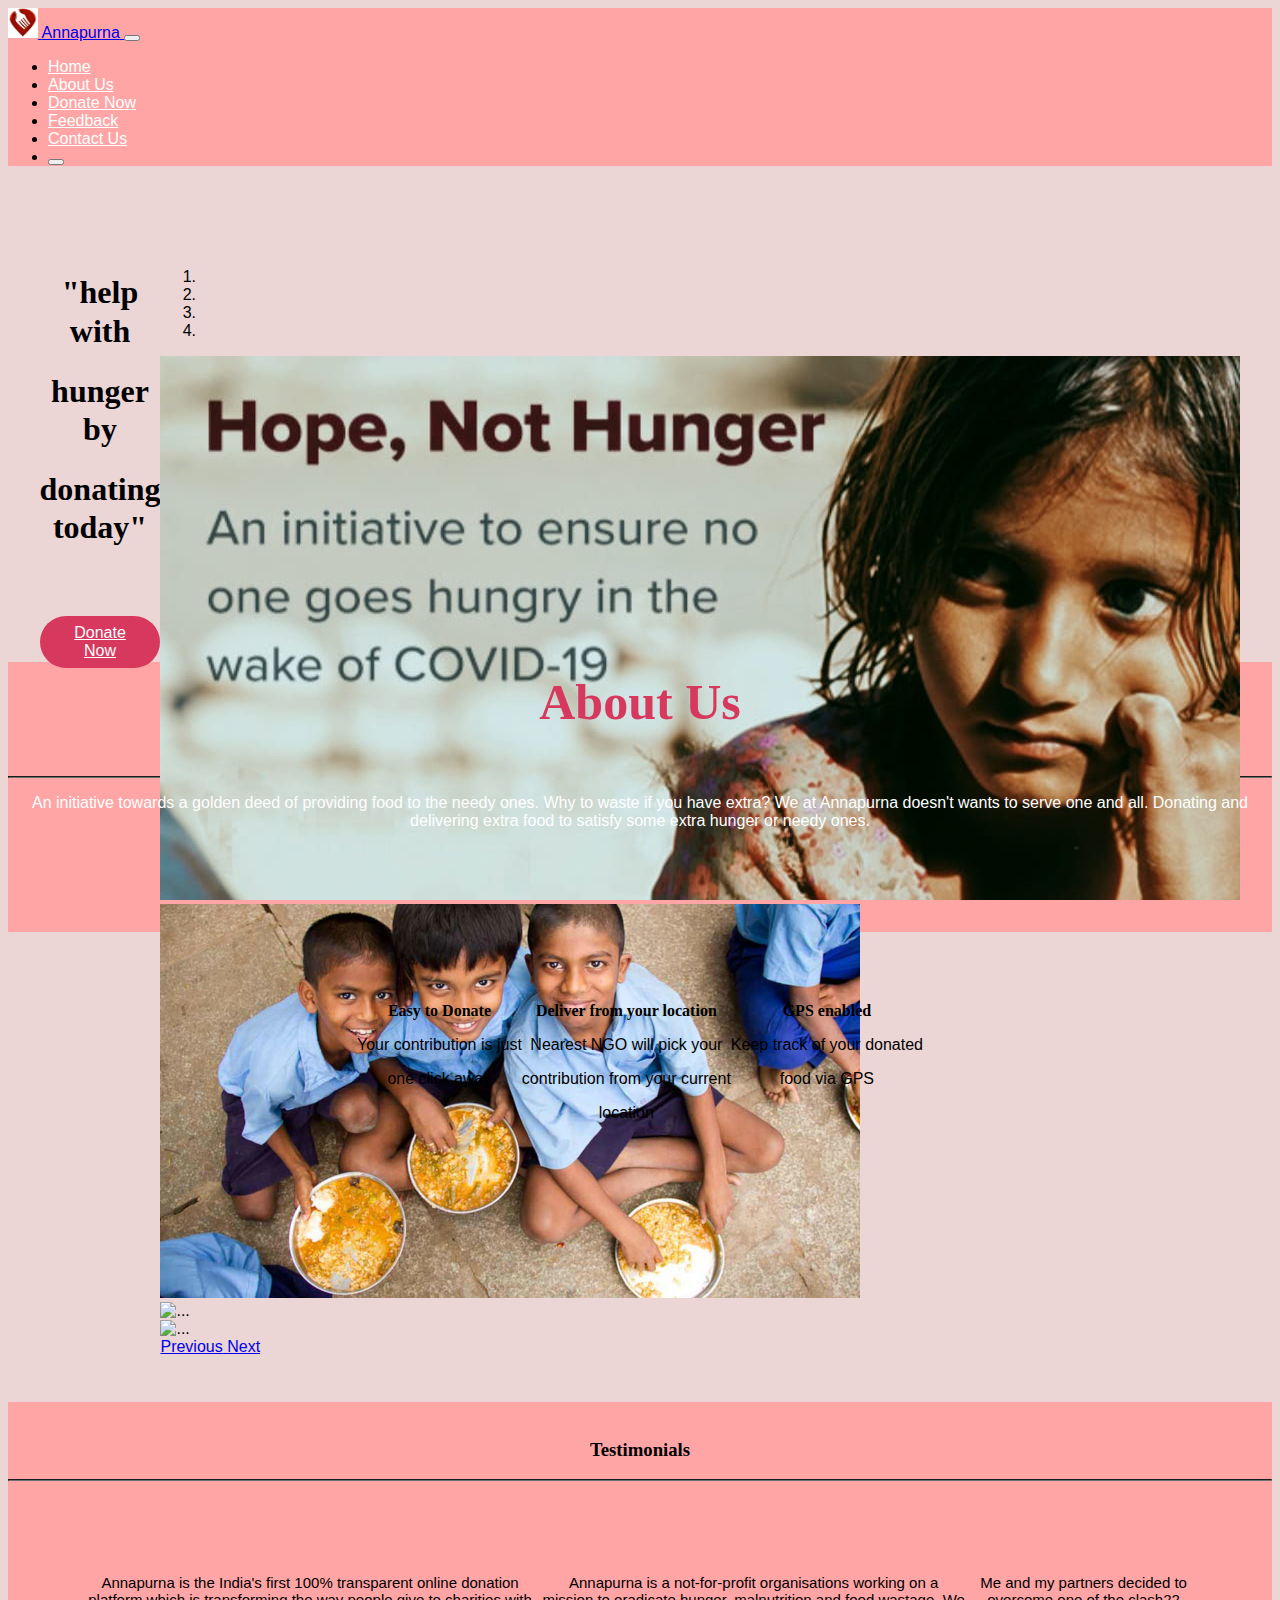
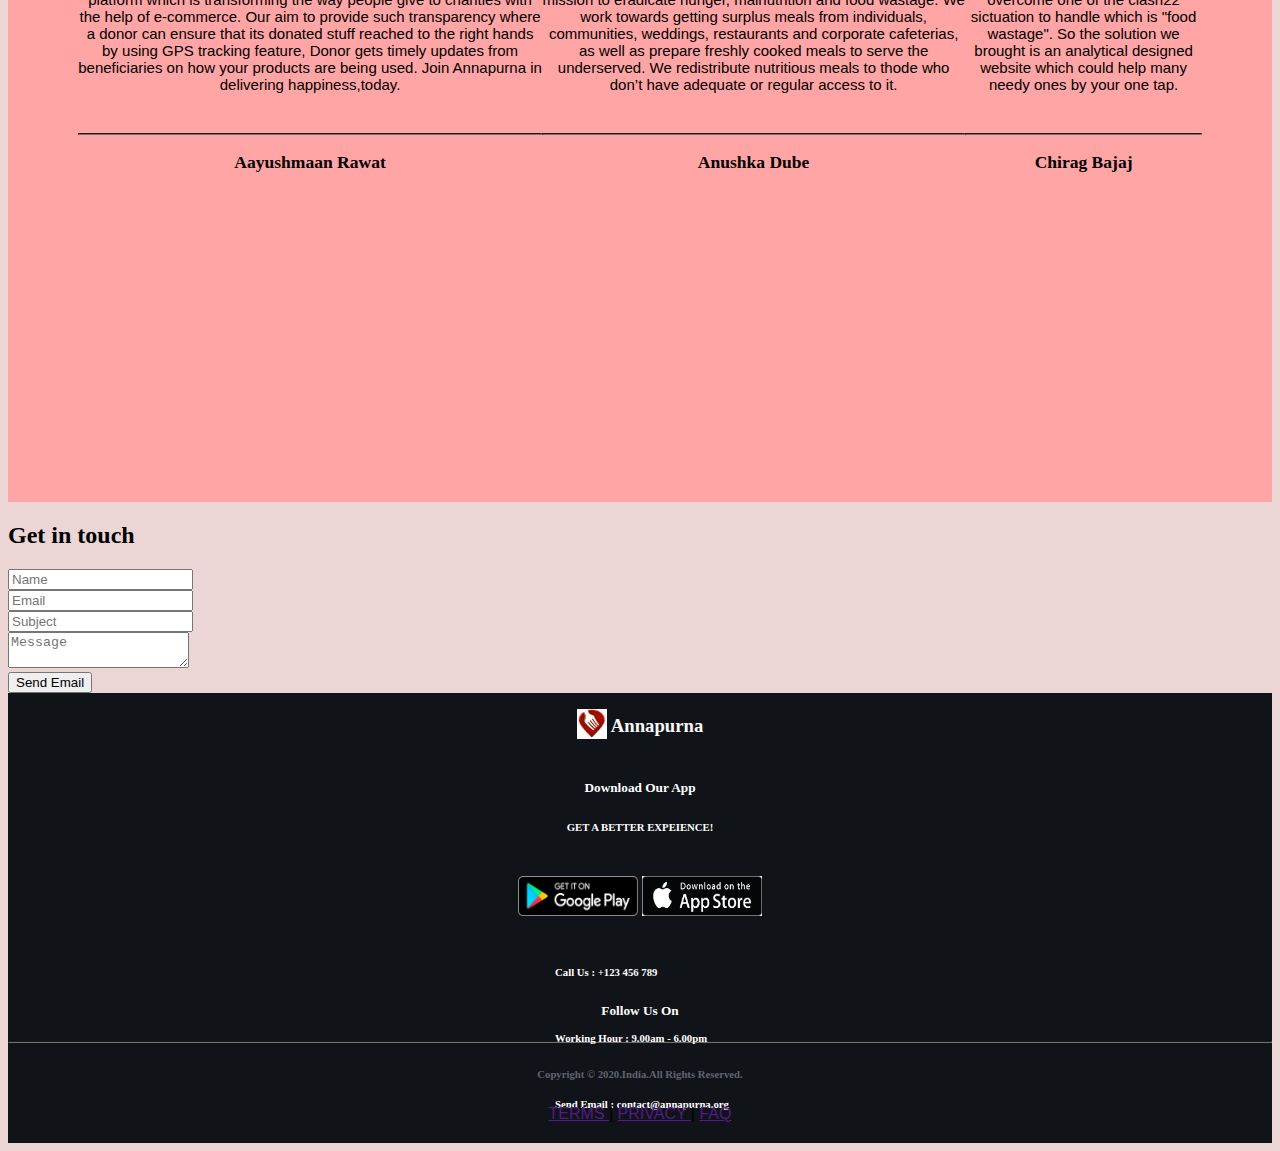
==== index.html @ b8aa9323 "Update index.html" ====
<!DOCTYPE html>
<html>
<head>
    <meta charset="utf-8">
    <title>Annapurna</title>


<link rel="stylesheet" href="https://cdn.jsdelivr.net/npm/bootstrap@4.5.3/dist/css/bootstrap.min.css" integrity="sha384-TX8t27EcRE3e/ihU7zmQxVncDAy5uIKz4rEkgIXeMed4M0jlfIDPvg6uqKI2xXr2" crossorigin="anonymous">
<link rel="stylesheet" href="styles.css" href="https://fonts.googleapis.com/css?family=Sofia&effect=fire">
<script src="https://kit.fontawesome.com/e1307fa241.js" crossorigin="anonymous"></script>
<script src="https://code.jquery.com/jquery-3.5.1.slim.min.js" integrity="sha384-DfXdz2htPH0lsSSs5nCTpuj/zy4C+OGpamoFVy38MVBnE+IbbVYUew+OrCXaRkfj" crossorigin="anonymous"></script>
<script src="https://cdn.jsdelivr.net/npm/bootstrap@4.5.3/dist/js/bootstrap.bundle.min.js" integrity="sha384-ho+j7jyWK8fNQe+A12Hb8AhRq26LrZ/JpcUGGOn+Y7RsweNrtN/tE3MoK7ZeZDyx" crossorigin="anonymous"></script>
<link rel="icon" href="E:\web development\favicon.ico">
<link rel="apple-touch-icon" sizes="180x180" href="/apple-touch-icon.png">
<link rel="icon" type="image/png" sizes="32x32" href="/favicon-32x32.png">
<link rel="icon" type="image/png" sizes="16x16" href="/favicon-16x16.png">
<link rel="manifest" href="/site.webmanifest">
<link rel="mask-icon" href="/safari-pinned-tab.svg" color="#5bbad5">
<meta name="msapplication-TileColor" content="#da532c">
<meta name="theme-color" content="#ffffff">

</head>
<body>
    <!---------------NAVIGATION BAR------------------>

<nav class="navbar navbar-expand-lg navbar-dark " style="background-color: #ffa5a5;">
  <a class="navbar-brand" href="#">
         <img src="logo.png" width="30" height="30" class="d-inline-block align-top" alt="" loading="lazy">
         <span  class="logoname" > Annapurna</span>
    </a>     
    
     <button class="navbar-toggler" type="button" data-toggle="collapse" data-target="#navbarSupportedContent" aria-controls="navbarSupportedContent" aria-expanded="false" aria-label="Toggle navigation">
    <span class="navbar-toggler-icon"></span>
  </button>
  
  <div class="collapse navbar-collapse" id="navbarSupportedContent">
    <ul class="navbar-nav ml-auto">
        <li class="nav-item">
            <a class="nav-link" id="a" href="#">Home</a>
        </li>
         <li class="nav-item">
            <a class="nav-link" id="b" href="#abtus">About Us</a>
        </li>
         <li class="nav-item">
            <a class="nav-link" id="c" href="#first">Donate Now</a>
        </li>
       
        <li class="nav-item">
            <a class="nav-link" id="e" href="#fb">Feedback</a>
        </li>
        
        <li class="nav-item">
			<a class="nav-link" id="f" href="#logotable">Contact Us</a>
        </li>
        
		
		<li class="nav-item">
			<button type="button" id="login" href=""><i class="fas fa-user-circle fa-2x" id="xyz"></i></button>
			
		</li>
    </ul>
 </div>
</nav>
<!-----------------------INTODUCTION SECTION-------------------------->
<div class="fake">
    

</div>
    <div class="row" id="first">
        <div class="col-lg-6 col-md-6 col-sm-12">
            <center>
              <h1>"help with</h1>
              <h1>hunger by</h1>
              <h1><span class="donating">donating</span> today"</h1>
              <br>
              <a href="donate.html" class="btn">Donate Now </a>
            </center>
        </div> 
								

        <div class="col-lg-6 col-md-6 col-sm-12">
            <div id="carouselExampleIndicators" class="carousel slide" data-ride="carousel">
                <ol class="carousel-indicators">
                  <li data-target="#carouselExampleIndicators" data-slide-to="0" class="active"></li>
                  <li data-target="#carouselExampleIndicators" data-slide-to="1"></li>
                  <li data-target="#carouselExampleIndicators" data-slide-to="2"></li>
                  <li data-target="#carouselExampleIndicators" data-slide-to="3"></li>
          
                </ol>
                <div class="carousel-inner">
									  
										
                    <div class="carousel-item active">
                         <img src="donatefood4.jpg" class="d-block w-100" alt="...">
                    </div>
                    <div class="carousel-item">
                         <img src="donatefood1.jpg" class="d-block w-100" alt="...">
                    </div>
                    <div class="carousel-item">
                         <img src="https://qph.fs.quoracdn.net/main-qimg-afe004b87ca588f8178e918b7d6f5684" class="d-block w-100" alt="...">
                    </div>
                    <div class="carousel-item">
                       <img src= "https://www.commsatwork.org/wp-content/uploads/2020/03/Communities@Work_FB_SupermarketPantry2.png"  class="d-block w-100" alt="...">
                    </div>
                  
                </div>
                <a class="carousel-control-prev" href="#carouselExampleIndicators" role="button" data-slide="prev">
                    <span class="carousel-control-prev-icon" aria-hidden="true"></span>
                    <span class="sr-only">Previous</span>
                  </a>
                  <a class="carousel-control-next" href="#carouselExampleIndicators" role="button" data-slide="next">
                    <span class="carousel-control-next-icon" aria-hidden="true"></span>
                    <span class="sr-only">Next</span>
                  </a>
            </div>
        </div>  
    </div>
   

 <!------------------------ABOUT US----------------------------->
 <section class="colored-section" id="abtus">
    <div class="third">
        <center>
           <h1 id="aboutus"><strong>About Us</strong></h1>
           <hr class="hrd"> 
           <p class="cont">An initiative towards a golden deed of providing food to the needy ones. Why to
            waste if you have extra? We at <span class="name">Annapurna</span> doesn't wants to serve one and all.
            Donating and delivering extra food to satisfy some extra hunger or needy ones.</p>
        </center>
    </div>
    </section>
    

<!---------FEATURE SETION--------->

    <div class="row">
 
         <section class="col-lg-4 col-md-12 col-sm-12" id="t1">
           <center>
             <i class="fas fa-hand-holding-heart fa-4x" ></i>
             <h4>Easy to Donate</h4>
              <p class="low"> Your contribution is just</p>
                  <p class="low">one click away</p>
         </center>
        </section>
    
         
        <section class="col-lg-4 col-md-12 col-sm-12" id="t2">
            <center>
             <i class="fas fa-truck fa-4x"></i>
              <h4>Deliver from your location</h4>
                <p class="low">Nearest NGO will pick your</p>
                <p class="low">contribution from your current</p>
                <p class="low">location</p>
         </center>
        </section>
         
         <section class="col-lg-4 col-md-12 col-sm-12" id="t2">
             <center>
             <i class="fas fa-map-marked-alt fa-4x"></i>
             <h4>GPS enabled</h4></p>
             <p class="low">Keep track of your donated</p>
              <p class="low"> food via GPS</p>
             </center>
            </section>
     </div>

<!-------TESTIMONIALS------->
<div class="testimonial">
	<br>
	<center>
    <h3 class="tm">Testimonials</h3>
  <hr class="hrd">
    </center>
	<div class="row">
		<div class="quote1 col-lg-6 col-md-6 col-sm-12">
			<center>
				<i class="quote fas fa-quote-left fa-2x"></i>
				
			<p>Annapurna is the India's first 100% transparent online donation platform
			which is transforming the way people give to charities with
			the help of e-commerce. Our aim to provide such transparency where a
			donor can ensure that its donated stuff reached to the right hands
			by using GPS tracking feature, Donor gets timely updates from 
			beneficiaries on how your products are being used.
			Join Annapurna in delivering happiness,today.</p>
			<br>
			<i class="fas fa-star"></i>
			<i class="fas fa-star"></i>
			<i class="fas fa-star"></i>
			<i class="fas fa-star"></i>
			<i class="far fa-star"></i>
        
            
            <hr class="hrd">
            
			
			<h3>Aayushmaan Rawat</h3>
		    </center>
		</div>

		<div class="quote2 col-lg-6 col-md-6 col-sm-12">
			<center>
				<i class="quote fas fa-quote-left fa-2x"></i>
			<p>Annapurna is a not-for-profit organisations working on a mission
			to eradicate hunger, malnutrition and food wastage. We work towards
			getting surplus meals from individuals, communities, weddings,
			restaurants and corporate cafeterias, as well as prepare freshly 
			cooked meals to serve the underserved. We redistribute nutritious meals
			to thode who don’t have adequate or regular access to it. </p>
			<br>
			<i class="fas fa-star"></i>
			<i class="fas fa-star"></i>
			<i class="fas fa-star"></i>
			<i class="fas fa-star"></i>
			<i class="far fa-star"></i>
			
			<hr class="hrd">
			
			<h3>Anushka Dube</h3>
		</center>
		</div>

	<center>
	<div class="quote3 col-lg-6 col-md-6 col-sm-12">
		<center>
			<i class="quote fas fa-quote-left fa-2x"></i>
			<p>Me and my partners decided to overcome one of the
			clash22 sictuation to handle which is "food wastage".
			So the solution we brought is an analytical designed
			website which could help many needy ones by your one tap.</p>
			<br>
			<i class="fas fa-star"></i>
			<i class="fas fa-star"></i>
			<i class="fas fa-star"></i>
			<i class="fas fa-star"></i>
			<i class="far fa-star"></i>
		</center>
		<hr class="hrd" >
		<center>
		<h3>Chirag Bajaj</h3>
		</center>
	</div>
	</center>
</div>
    </div>
    
<!---------------------------------------------------FEEDBACK SECTION---------------------------------------------------------------->

    <div class="contact1" id="fb">
      
      
            		<div class="container-contact1">
		

    			<form class="contact1-form validate-form" action="mailto:aayushmaanrawat540@gmail.com" method="POST">
                 
                    <span class="contact1-form-title">
                    <h2 id="tm">Get in touch</h2>
                 
                </span>
            

				<div class="wrap-input1 validate-input" data-validate = "Name is required">
					<input class="input1" type="text" name="name" placeholder="Name">
					<span class="shadow-input1"></span>
				</div>

				<div class="wrap-input1 validate-input" data-validate = "Valid email is required: ex@abc.xyz">
					<input class="input1" type="text" name="email" placeholder="Email">
					<span class="shadow-input1"></span>
				</div>

				<div class="wrap-input1 validate-input" data-validate = "Subject is required">
					<input class="input1" type="text" name="subject" placeholder="Subject">
					<span class="shadow-input1"></span>
				</div>

				<div class="wrap-input1 validate-input" data-validate = "Message is required">
					<textarea class="input1" name="message" placeholder="Message"></textarea>
					<span class="shadow-input1"></span>
				</div>

				<div class="container-contact1-form-btn">
					<button class="contact1-form-btn">
						<span>
							Send Email
							
						</span>
					</button>
				</div>
            </form>
            
        
        </div>
   
	</div>
    




<!--===============================================================================================-->
	<script src="vendor/jquery/jquery-3.2.1.min.js"></script>
<!--===============================================================================================-->
	<script src="vendor/bootstrap/js/popper.js"></script>
	<script src="vendor/bootstrap/js/bootstrap.min.js"></script>
<!--===============================================================================================-->
	<script src="vendor/select2/select2.min.js"></script>
<!--===============================================================================================-->
	<script src="vendor/tilt/tilt.jquery.min.js"></script>
	<script >
		$('.js-tilt').tilt({
			scale: 1.1
		})
	</script>

<!-- Global site tag (gtag.js) - Google Analytics -->
<script async src="https://www.googletagmanager.com/gtag/js?id=UA-23581568-13"></script>
<script>
  window.dataLayer = window.dataLayer || [];
  function gtag(){dataLayer.push(arguments);}
  gtag('js', new Date());

  gtag('config', 'UA-23581568-13');
</script>

<!--===============================================================================================-->
	<script src="js/main.js"></script>
    
<!-------------------------------------------------CONTACT SECTION----------------------------------------------------------------->
<div class="contact">
    <center>
	
	<table id="logotable">
		<tr>
			<td class="td">
				<img src="logo.png"height="30px" width="30px">
			</td>
			<td class="td">
				<h3 id="lastname">Annapurna </h3>
			</td>
		</tr>
	</table>
    </center>
<center>
	<div class="lasttopic">
		<div class="space" id="cont">
            <div class="tab1 col-lg-6 col-md-6 col-sm-12">

   <h5 id="a">	Download Our App</h5>
   <h6 id="b">GET A BETTER EXPEIENCE!</h6>
   <br>
   <img id="googleplay" src="googleplay.png" height="40px" width=120px;>
   <img id="applestore" src="applestore.png" height="40px" width=120px;>
   <br>
   <br>
   </div>

   <div class="tab2 col-lg-6 col-md-6 col-sm-12">
   <table>
	
	<tr>
		<td>
			<i class="fas fa-phone-volume fa-2x" id="i1"></i>
		</td>
		<td>
			<h6 id="e">Call Us    :   <span class="lighttext">+123 456 789</span></h6>
		</td>
	</tr>	

	<tr>
			<td>
				<i class="fas fa-clock fa-2x" id="i2"></i>
			</td>
			<td>
				<h6 id="f">Working Hour    :      <span class="lighttext">9.00am - 6.00pm</span></h6>
			</td>
	</tr>
	
	<tr>
		<td>
			<i class="fas fa-envelope fa-2x" id="i3"></i>
		</td>
		<td>
			<h6 id="g">Send Email :  <span class="lighttext">contact@annapurna.org</span></h6>
		</td>
	</tr>
</table>
</div> 
</div>
<h5 id="c">Follow Us On</h5>
<a href="https://www.linkedin.com/in/aayushmaan-rawat-a199621b1/" class="buttn buttn-sm" ><i class="fab fa-linkedin-in"></i></a>
         <a href="https://twitter.com/Ayushmaan_Rawat" class="buttn buttn-sm"><i class="fab fa-twitter"></i></a>
<a href="https://www.instagram.com/aayushmaan_rawat/" class="buttn buttn-sm"><i class="fab fa-instagram"></i></a>
     <a href="https://www.facebook.com/aayushmaan.rawat.14" class="buttn  buttn-sm"><i class="fab fa-facebook-f"></i></a>
<!-----------------FOOTER SECTION-------------------------->
<hr id ="lastline">
<h6 class="copyright">Copyright © 2020.India.All Rights Reserved.</h6>
<div class="end">
<span><a href=""> TERMS </a>|</span>
<span><a href=""> PRIVACY </a>|</span>
<span><a href=""> FAQ</a></span>
</div>



</center>


</body>
</html>
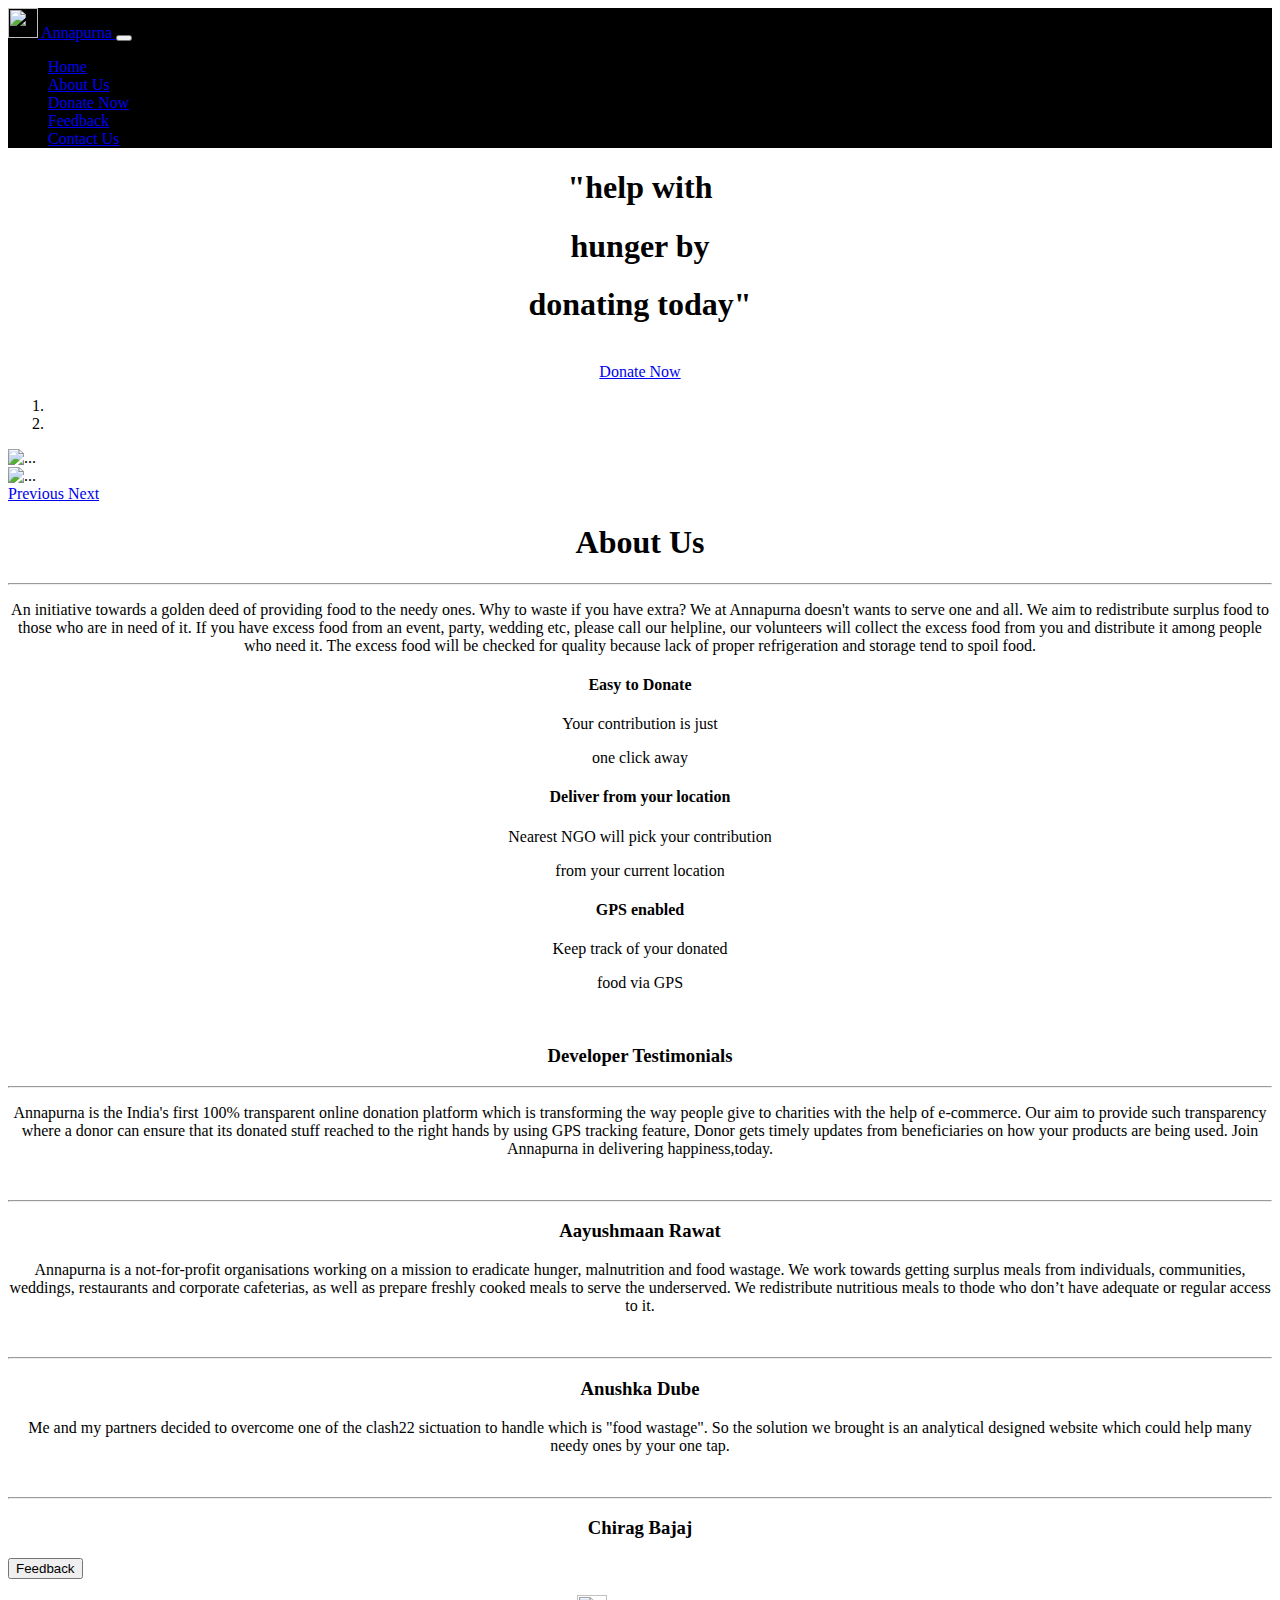
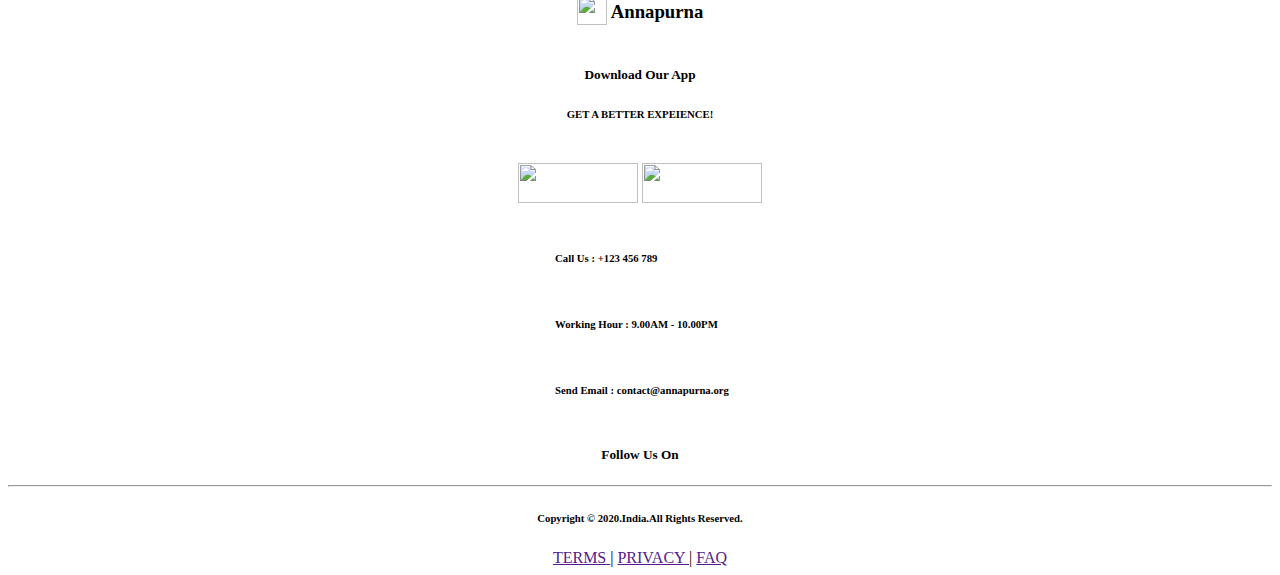
==== commit b1423bd7: "Update index.html" ====
--- a/index.html
+++ b/index.html
@@ -2,11 +2,12 @@
 <html>
 <head>
     <meta charset="utf-8">
+    <meta name="viewport" content="width=device-width, initial-scale=1.0">
     <title>Annapurna</title>
 
 
 <link rel="stylesheet" href="https://cdn.jsdelivr.net/npm/bootstrap@4.5.3/dist/css/bootstrap.min.css" integrity="sha384-TX8t27EcRE3e/ihU7zmQxVncDAy5uIKz4rEkgIXeMed4M0jlfIDPvg6uqKI2xXr2" crossorigin="anonymous">
-<link rel="stylesheet" href="styles.css" href="https://fonts.googleapis.com/css?family=Sofia&effect=fire">
+<link rel="stylesheet" href="temp.css" href="https://fonts.googleapis.com/css?family=Sofia&effect=fire">
 <script src="https://kit.fontawesome.com/e1307fa241.js" crossorigin="anonymous"></script>
 <script src="https://code.jquery.com/jquery-3.5.1.slim.min.js" integrity="sha384-DfXdz2htPH0lsSSs5nCTpuj/zy4C+OGpamoFVy38MVBnE+IbbVYUew+OrCXaRkfj" crossorigin="anonymous"></script>
 <script src="https://cdn.jsdelivr.net/npm/bootstrap@4.5.3/dist/js/bootstrap.bundle.min.js" integrity="sha384-ho+j7jyWK8fNQe+A12Hb8AhRq26LrZ/JpcUGGOn+Y7RsweNrtN/tE3MoK7ZeZDyx" crossorigin="anonymous"></script>
@@ -23,10 +24,11 @@
 <body>
     <!---------------NAVIGATION BAR------------------>
 
-<nav class="navbar navbar-expand-lg navbar-dark " style="background-color: #ffa5a5;">
-  <a class="navbar-brand" href="#">
-         <img src="logo.png" width="30" height="30" class="d-inline-block align-top" alt="" loading="lazy">
-         <span  class="logoname" > Annapurna</span>
+<nav class="navbar navbar-expand-lg navbar-dark " style=" background-color: #000;">
+  <a class="navbar-brand" href="temp.html">
+         <img src="E:\web development\logo.png" width="30" height="30" class="d-inline-block align-top" alt="" loading="lazy">
+		 <span  class="logoname" > Annapurna</span>
+		 
     </a>     
     
      <button class="navbar-toggler" type="button" data-toggle="collapse" data-target="#navbarSupportedContent" aria-controls="navbarSupportedContent" aria-expanded="false" aria-label="Toggle navigation">
@@ -54,10 +56,7 @@
         </li>
         
 		
-		<li class="nav-item">
-			<button type="button" id="login" href=""><i class="fas fa-user-circle fa-2x" id="xyz"></i></button>
-			
-		</li>
+	
     </ul>
  </div>
 </nav>
@@ -67,7 +66,7 @@
 
 </div>
     <div class="row" id="first">
-        <div class="col-lg-6 col-md-6 col-sm-12">
+        <section class="col-lg-6 col-md-12 col-sm-12">
             <center>
               <h1>"help with</h1>
               <h1>hunger by</h1>
@@ -75,34 +74,29 @@
               <br>
               <a href="donate.html" class="btn">Donate Now </a>
             </center>
-        </div> 
+        </section> 
 								
 
-        <div class="col-lg-6 col-md-6 col-sm-12">
+        <section class="pic col-lg-6 col-md-12 col-sm-12">
             <div id="carouselExampleIndicators" class="carousel slide" data-ride="carousel">
                 <ol class="carousel-indicators">
                   <li data-target="#carouselExampleIndicators" data-slide-to="0" class="active"></li>
                   <li data-target="#carouselExampleIndicators" data-slide-to="1"></li>
-                  <li data-target="#carouselExampleIndicators" data-slide-to="2"></li>
-                  <li data-target="#carouselExampleIndicators" data-slide-to="3"></li>
-          
+                 
+                  
                 </ol>
                 <div class="carousel-inner">
 									  
 										
-                    <div class="carousel-item active">
-                         <img src="donatefood4.jpg" class="d-block w-100" alt="...">
+                    <div class="pic carousel-item active">
+                         <img src="sc.png" class="d-block w-100" alt="...">
                     </div>
-                    <div class="carousel-item">
-                         <img src="donatefood1.jpg" class="d-block w-100" alt="...">
-                    </div>
+                   
                     <div class="carousel-item">
                          <img src="https://qph.fs.quoracdn.net/main-qimg-afe004b87ca588f8178e918b7d6f5684" class="d-block w-100" alt="...">
                     </div>
-                    <div class="carousel-item">
-                       <img src= "https://www.commsatwork.org/wp-content/uploads/2020/03/Communities@Work_FB_SupermarketPantry2.png"  class="d-block w-100" alt="...">
-                    </div>
-                  
+                   
+                   
                 </div>
                 <a class="carousel-control-prev" href="#carouselExampleIndicators" role="button" data-slide="prev">
                     <span class="carousel-control-prev-icon" aria-hidden="true"></span>
@@ -112,12 +106,12 @@
                     <span class="carousel-control-next-icon" aria-hidden="true"></span>
                     <span class="sr-only">Next</span>
                   </a>
-            </div>
-        </div>  
-    </div>
-   
-
- <!------------------------ABOUT US----------------------------->
+        </section>
+        </div>
+    </div>  
+    
+<!-------------------------------------------------------------------------->
+<!------------------------ABOUT US----------------------------->
  <section class="colored-section" id="abtus">
     <div class="third">
         <center>
@@ -125,59 +119,73 @@
            <hr class="hrd"> 
            <p class="cont">An initiative towards a golden deed of providing food to the needy ones. Why to
             waste if you have extra? We at <span class="name">Annapurna</span> doesn't wants to serve one and all.
-            Donating and delivering extra food to satisfy some extra hunger or needy ones.</p>
+            We aim to redistribute surplus food to those who are in need of it. If you have excess food from an event, party, wedding etc, please call our helpline, our volunteers will collect the excess food from you and distribute it among people who need it.  The excess food will be checked for quality because lack of proper refrigeration and storage tend to spoil food.</p>
         </center>
     </div>
     </section>
     
 
 <!---------FEATURE SETION--------->
-
-    <div class="row">
- 
-         <section class="col-lg-4 col-md-12 col-sm-12" id="t1">
-           <center>
-             <i class="fas fa-hand-holding-heart fa-4x" ></i>
-             <h4>Easy to Donate</h4>
-              <p class="low"> Your contribution is just</p>
-                  <p class="low">one click away</p>
-         </center>
-        </section>
-    
-         
-        <section class="col-lg-4 col-md-12 col-sm-12" id="t2">
-            <center>
-             <i class="fas fa-truck fa-4x"></i>
-              <h4>Deliver from your location</h4>
-                <p class="low">Nearest NGO will pick your</p>
-                <p class="low">contribution from your current</p>
-                <p class="low">location</p>
-         </center>
-        </section>
-         
-         <section class="col-lg-4 col-md-12 col-sm-12" id="t2">
-             <center>
-             <i class="fas fa-map-marked-alt fa-4x"></i>
-             <h4>GPS enabled</h4></p>
-             <p class="low">Keep track of your donated</p>
-              <p class="low"> food via GPS</p>
-             </center>
-            </section>
-     </div>
-
+<div class="black">
+<div class="row">
+
+
+    <div class="prices col-lg-4 col-md-12 col-sm-12" >
+      <div class="card">
+            <div class="card-body">
+                <center>
+                    <i class="fas fa-hand-holding-heart fa-4x" ></i>
+                    <h4>Easy to Donate</h4>
+                     <p class="white"> Your contribution is just</p>
+                         <p class="white">one click away</p>
+
+                    
+                    </center>
+          </div>
+        </div>
+  </div>
+  
+  <div class="prices col-lg-4 col-md-12 col-sm-12">
+      <div class="card">
+        <div class="card-body">
+        <center>
+            <i class="fas fa-truck fa-4x"></i>
+            <h4>Deliver from your location</h4>
+              <p class="white" >Nearest NGO will pick your contribution</p>
+              <p class="white" >from your current location</p>
+        </center>
+        </div>
+          </div>
+        </div>
+  
+   <div class="prices col-lg-4 col-md-12 col-sm-12">
+     <div class="card">
+       <div class="card-body">
+        <center>
+            <i class="fas fa-map-marked-alt fa-4x"></i>
+            <h4>GPS enabled</h4></p>
+            <p class="white">Keep track of your donated</p>
+             <p class="white"> food via GPS</p>
+        </center>
+           </div>
+      </div>
+  </div>
+  
+   </div>
+</div>
 <!-------TESTIMONIALS------->
 <div class="testimonial">
 	<br>
 	<center>
-    <h3 class="tm">Testimonials</h3>
+    <h3 class="tm">Developer Testimonials</h3>
   <hr class="hrd">
     </center>
 	<div class="row">
-		<div class="quote1 col-lg-6 col-md-6 col-sm-12">
+		<div class="quote1 col-lg-6 col-md-12 col-sm-12">
 			<center>
 				<i class="quote fas fa-quote-left fa-2x"></i>
 				
-			<p>Annapurna is the India's first 100% transparent online donation platform
+			<p class="large">Annapurna is the India's first 100% transparent online donation platform
 			which is transforming the way people give to charities with
 			the help of e-commerce. Our aim to provide such transparency where a
 			donor can ensure that its donated stuff reached to the right hands
@@ -199,10 +207,10 @@
 		    </center>
 		</div>
 
-		<div class="quote2 col-lg-6 col-md-6 col-sm-12">
+		<div class="quote2 col-lg-6 col-md-12 col-sm-12">
 			<center>
 				<i class="quote fas fa-quote-left fa-2x"></i>
-			<p>Annapurna is a not-for-profit organisations working on a mission
+			<p class="large">Annapurna is a not-for-profit organisations working on a mission
 			to eradicate hunger, malnutrition and food wastage. We work towards
 			getting surplus meals from individuals, communities, weddings,
 			restaurants and corporate cafeterias, as well as prepare freshly 
@@ -222,10 +230,10 @@
 		</div>
 
 	<center>
-	<div class="quote3 col-lg-6 col-md-6 col-sm-12">
+	<div class="quote3 col-lg-6 col-md-12 col-sm-12">
 		<center>
 			<i class="quote fas fa-quote-left fa-2x"></i>
-			<p>Me and my partners decided to overcome one of the
+			<p class="large">Me and my partners decided to overcome one of the
 			clash22 sictuation to handle which is "food wastage".
 			So the solution we brought is an analytical designed
 			website which could help many needy ones by your one tap.</p>
@@ -247,87 +255,13 @@
     
 <!---------------------------------------------------FEEDBACK SECTION---------------------------------------------------------------->
 
-    <div class="contact1" id="fb">
-      
-      
-            		<div class="container-contact1">
-		
-
-    			<form class="contact1-form validate-form" action="mailto:aayushmaanrawat540@gmail.com" method="POST">
-                 
-                    <span class="contact1-form-title">
-                    <h2 id="tm">Get in touch</h2>
-                 
-                </span>
-            
-
-				<div class="wrap-input1 validate-input" data-validate = "Name is required">
-					<input class="input1" type="text" name="name" placeholder="Name">
-					<span class="shadow-input1"></span>
-				</div>
-
-				<div class="wrap-input1 validate-input" data-validate = "Valid email is required: ex@abc.xyz">
-					<input class="input1" type="text" name="email" placeholder="Email">
-					<span class="shadow-input1"></span>
-				</div>
-
-				<div class="wrap-input1 validate-input" data-validate = "Subject is required">
-					<input class="input1" type="text" name="subject" placeholder="Subject">
-					<span class="shadow-input1"></span>
-				</div>
-
-				<div class="wrap-input1 validate-input" data-validate = "Message is required">
-					<textarea class="input1" name="message" placeholder="Message"></textarea>
-					<span class="shadow-input1"></span>
-				</div>
-
-				<div class="container-contact1-form-btn">
-					<button class="contact1-form-btn">
-						<span>
-							Send Email
-							
-						</span>
-					</button>
-				</div>
-            </form>
-            
-        
-        </div>
-   
-	</div>
-    
-
-
-
-
-<!--===============================================================================================-->
-	<script src="vendor/jquery/jquery-3.2.1.min.js"></script>
-<!--===============================================================================================-->
-	<script src="vendor/bootstrap/js/popper.js"></script>
-	<script src="vendor/bootstrap/js/bootstrap.min.js"></script>
-<!--===============================================================================================-->
-	<script src="vendor/select2/select2.min.js"></script>
-<!--===============================================================================================-->
-	<script src="vendor/tilt/tilt.jquery.min.js"></script>
-	<script >
-		$('.js-tilt').tilt({
-			scale: 1.1
-		})
-	</script>
-
-<!-- Global site tag (gtag.js) - Google Analytics -->
-<script async src="https://www.googletagmanager.com/gtag/js?id=UA-23581568-13"></script>
-<script>
-  window.dataLayer = window.dataLayer || [];
-  function gtag(){dataLayer.push(arguments);}
-  gtag('js', new Date());
-
-  gtag('config', 'UA-23581568-13');
-</script>
-
-<!--===============================================================================================-->
-	<script src="js/main.js"></script>
-    
+      <div id="mybutton">
+        <button class="feeder">Feedback</button>
+        </div>
+  
+    
+
+
 <!-------------------------------------------------CONTACT SECTION----------------------------------------------------------------->
 <div class="contact">
     <center>
@@ -335,7 +269,7 @@
 	<table id="logotable">
 		<tr>
 			<td class="td">
-				<img src="logo.png"height="30px" width="30px">
+				<img src="E:\web development\logo.png"height="30px" width="30px">
 			</td>
 			<td class="td">
 				<h3 id="lastname">Annapurna </h3>
@@ -346,18 +280,18 @@
 <center>
 	<div class="lasttopic">
 		<div class="space" id="cont">
-            <div class="tab1 col-lg-6 col-md-6 col-sm-12">
+            <div class="tab1 col-lg-6 col-md-12 col-sm-12">
 
    <h5 id="a">	Download Our App</h5>
    <h6 id="b">GET A BETTER EXPEIENCE!</h6>
    <br>
-   <img id="googleplay" src="googleplay.png" height="40px" width=120px;>
-   <img id="applestore" src="applestore.png" height="40px" width=120px;>
+   <img id="googleplay" src="E:\web development\googleplay.png" height="40px" width=120px;>
+   <img id="applestore" src="E:\web development\applestore.png" height="40px" width=120px;>
    <br>
    <br>
    </div>
 
-   <div class="tab2 col-lg-6 col-md-6 col-sm-12">
+   <div class="tab2 col-lg-6 col-md-12 col-sm-12">
    <table>
 	
 	<tr>
@@ -374,7 +308,7 @@
 				<i class="fas fa-clock fa-2x" id="i2"></i>
 			</td>
 			<td>
-				<h6 id="f">Working Hour    :      <span class="lighttext">9.00am - 6.00pm</span></h6>
+				<h6 id="f">Working Hour    :      <span class="lighttext">9.00AM - 10.00PM</span></h6>
 			</td>
 	</tr>
 	
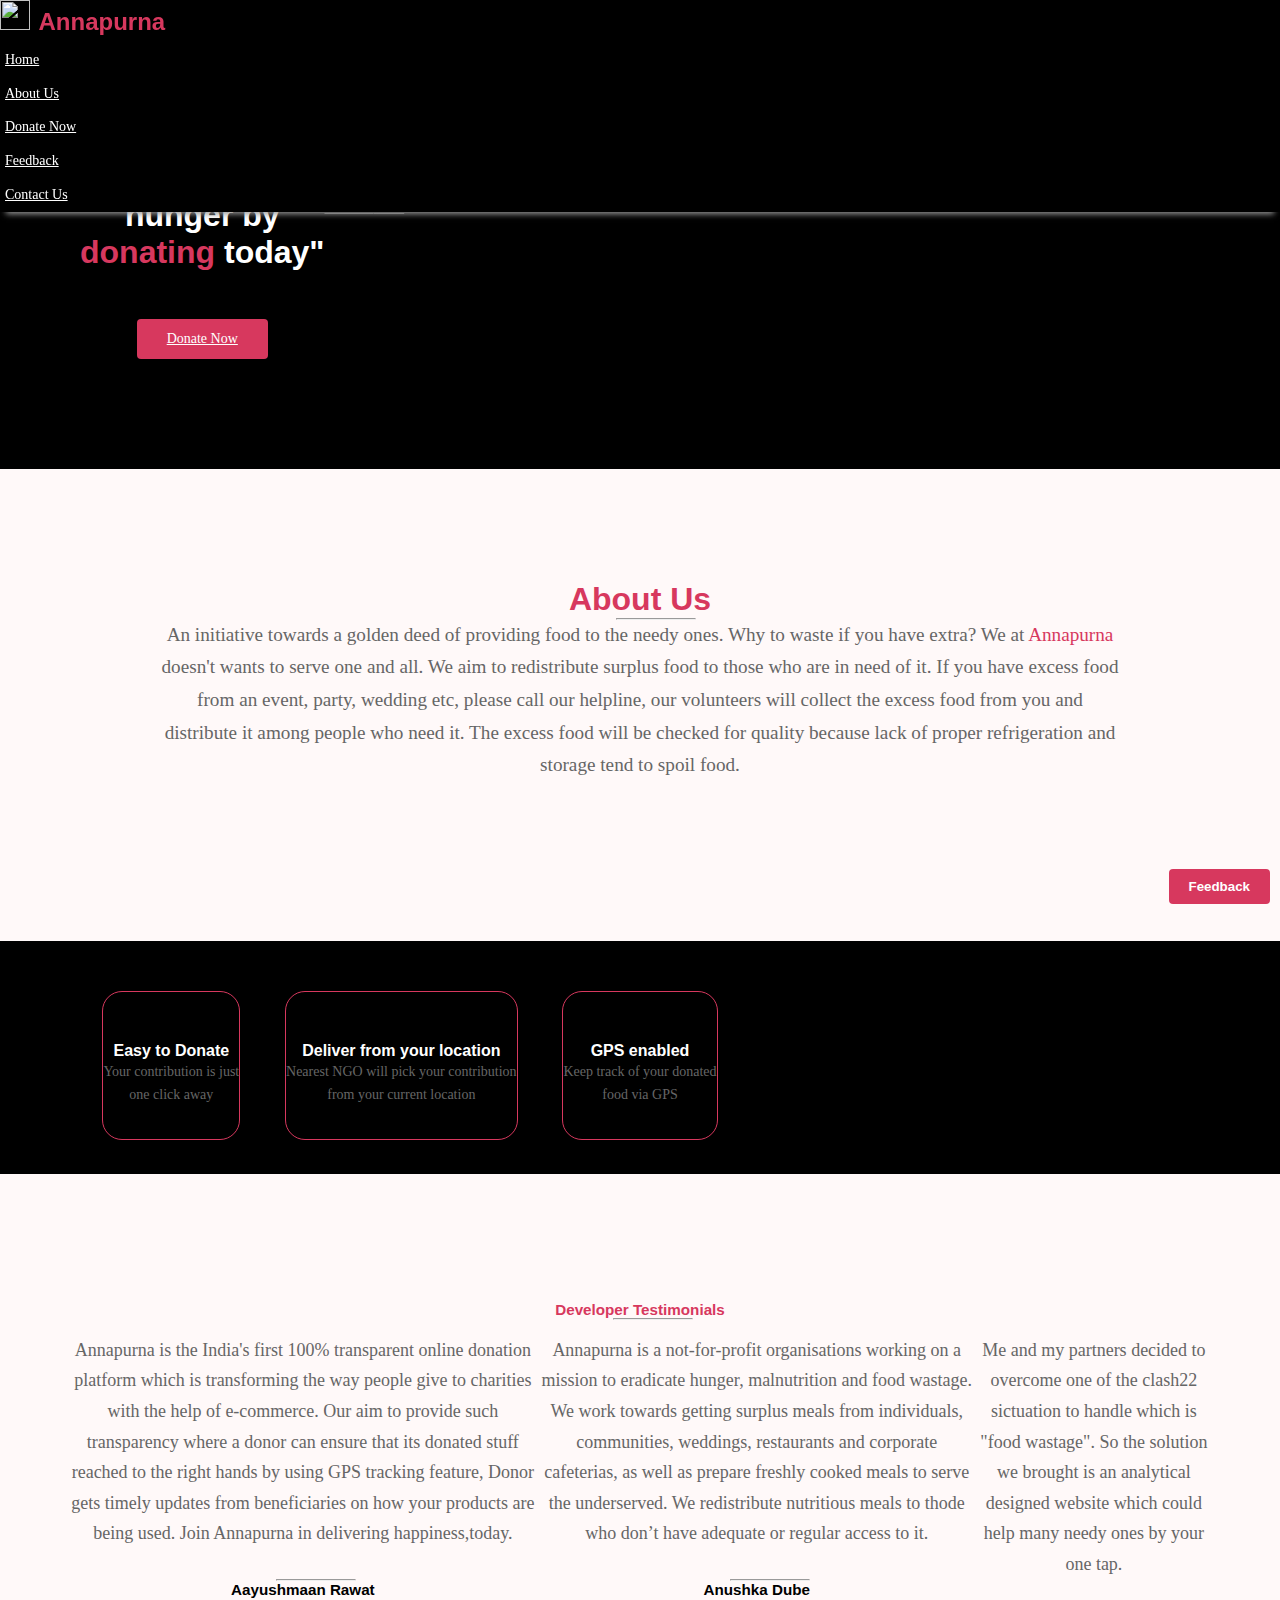
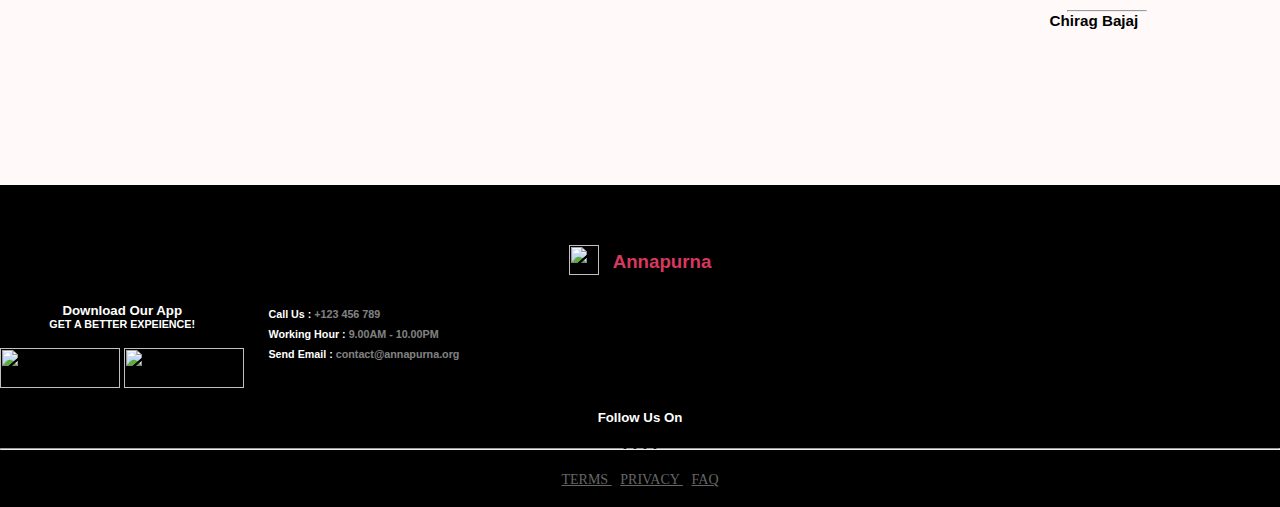
==== commit c309399e: "Update index.html" ====
--- a/index.html
+++ b/index.html
@@ -7,7 +7,7 @@
 
 
 <link rel="stylesheet" href="https://cdn.jsdelivr.net/npm/bootstrap@4.5.3/dist/css/bootstrap.min.css" integrity="sha384-TX8t27EcRE3e/ihU7zmQxVncDAy5uIKz4rEkgIXeMed4M0jlfIDPvg6uqKI2xXr2" crossorigin="anonymous">
-<link rel="stylesheet" href="temp.css" href="https://fonts.googleapis.com/css?family=Sofia&effect=fire">
+<link rel="stylesheet" href="styles.css" href="https://fonts.googleapis.com/css?family=Sofia&effect=fire">
 <script src="https://kit.fontawesome.com/e1307fa241.js" crossorigin="anonymous"></script>
 <script src="https://code.jquery.com/jquery-3.5.1.slim.min.js" integrity="sha384-DfXdz2htPH0lsSSs5nCTpuj/zy4C+OGpamoFVy38MVBnE+IbbVYUew+OrCXaRkfj" crossorigin="anonymous"></script>
 <script src="https://cdn.jsdelivr.net/npm/bootstrap@4.5.3/dist/js/bootstrap.bundle.min.js" integrity="sha384-ho+j7jyWK8fNQe+A12Hb8AhRq26LrZ/JpcUGGOn+Y7RsweNrtN/tE3MoK7ZeZDyx" crossorigin="anonymous"></script>
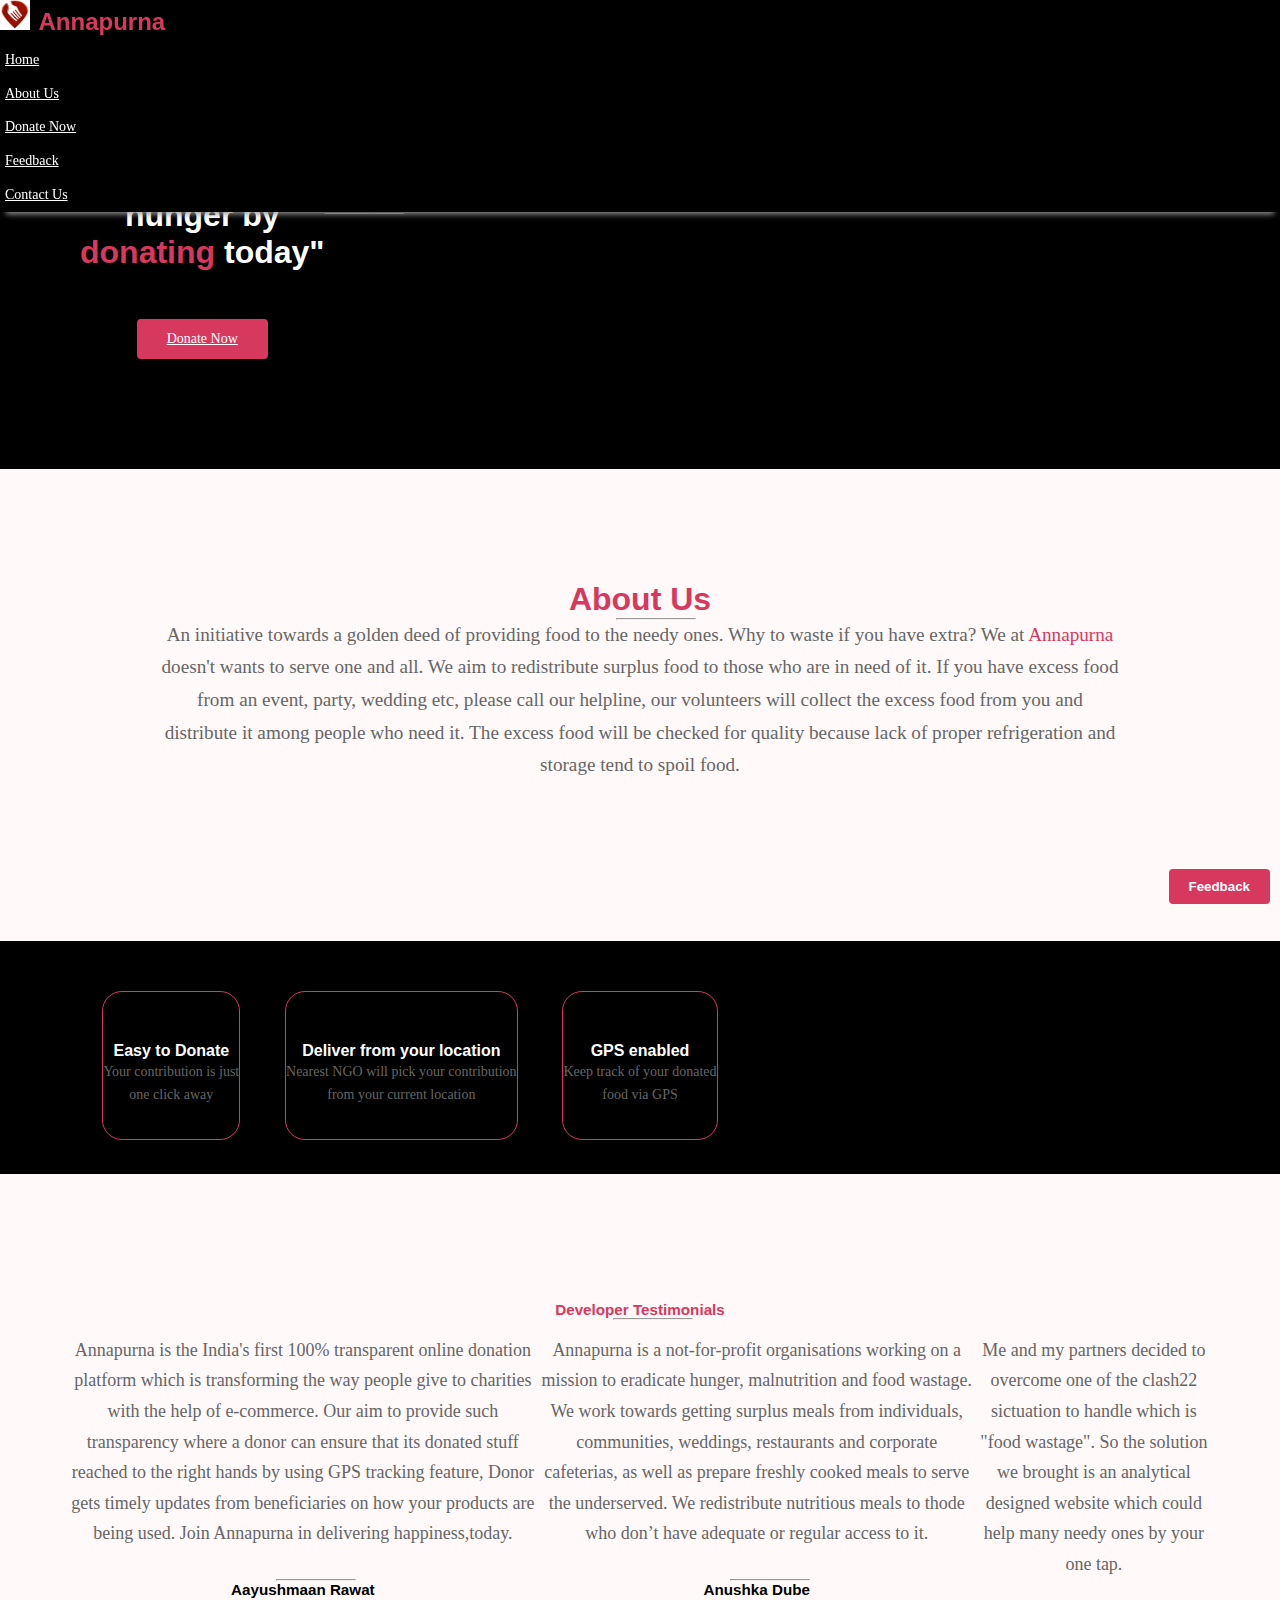
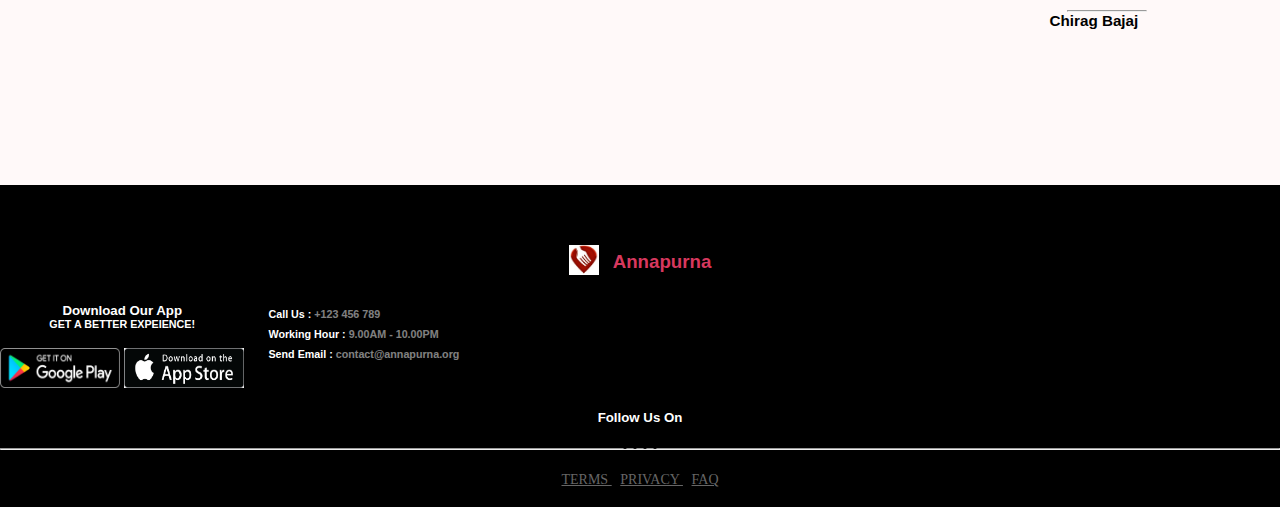
==== commit 8db39f48: "Update index.html" ====
--- a/index.html
+++ b/index.html
@@ -11,7 +11,7 @@
 <script src="https://kit.fontawesome.com/e1307fa241.js" crossorigin="anonymous"></script>
 <script src="https://code.jquery.com/jquery-3.5.1.slim.min.js" integrity="sha384-DfXdz2htPH0lsSSs5nCTpuj/zy4C+OGpamoFVy38MVBnE+IbbVYUew+OrCXaRkfj" crossorigin="anonymous"></script>
 <script src="https://cdn.jsdelivr.net/npm/bootstrap@4.5.3/dist/js/bootstrap.bundle.min.js" integrity="sha384-ho+j7jyWK8fNQe+A12Hb8AhRq26LrZ/JpcUGGOn+Y7RsweNrtN/tE3MoK7ZeZDyx" crossorigin="anonymous"></script>
-<link rel="icon" href="E:\web development\favicon.ico">
+<link rel="icon" href="favicon.ico">
 <link rel="apple-touch-icon" sizes="180x180" href="/apple-touch-icon.png">
 <link rel="icon" type="image/png" sizes="32x32" href="/favicon-32x32.png">
 <link rel="icon" type="image/png" sizes="16x16" href="/favicon-16x16.png">
@@ -26,7 +26,7 @@
 
 <nav class="navbar navbar-expand-lg navbar-dark " style=" background-color: #000;">
   <a class="navbar-brand" href="temp.html">
-         <img src="E:\web development\logo.png" width="30" height="30" class="d-inline-block align-top" alt="" loading="lazy">
+         <img src="logo.png" width="30" height="30" class="d-inline-block align-top" alt="" loading="lazy">
 		 <span  class="logoname" > Annapurna</span>
 		 
     </a>     
@@ -269,7 +269,7 @@
 	<table id="logotable">
 		<tr>
 			<td class="td">
-				<img src="E:\web development\logo.png"height="30px" width="30px">
+				<img src="logo.png"height="30px" width="30px">
 			</td>
 			<td class="td">
 				<h3 id="lastname">Annapurna </h3>
@@ -285,8 +285,8 @@
    <h5 id="a">	Download Our App</h5>
    <h6 id="b">GET A BETTER EXPEIENCE!</h6>
    <br>
-   <img id="googleplay" src="E:\web development\googleplay.png" height="40px" width=120px;>
-   <img id="applestore" src="E:\web development\applestore.png" height="40px" width=120px;>
+   <img id="googleplay" src="googleplay.png" height="40px" width=120px;>
+   <img id="applestore" src="applestore.png" height="40px" width=120px;>
    <br>
    <br>
    </div>
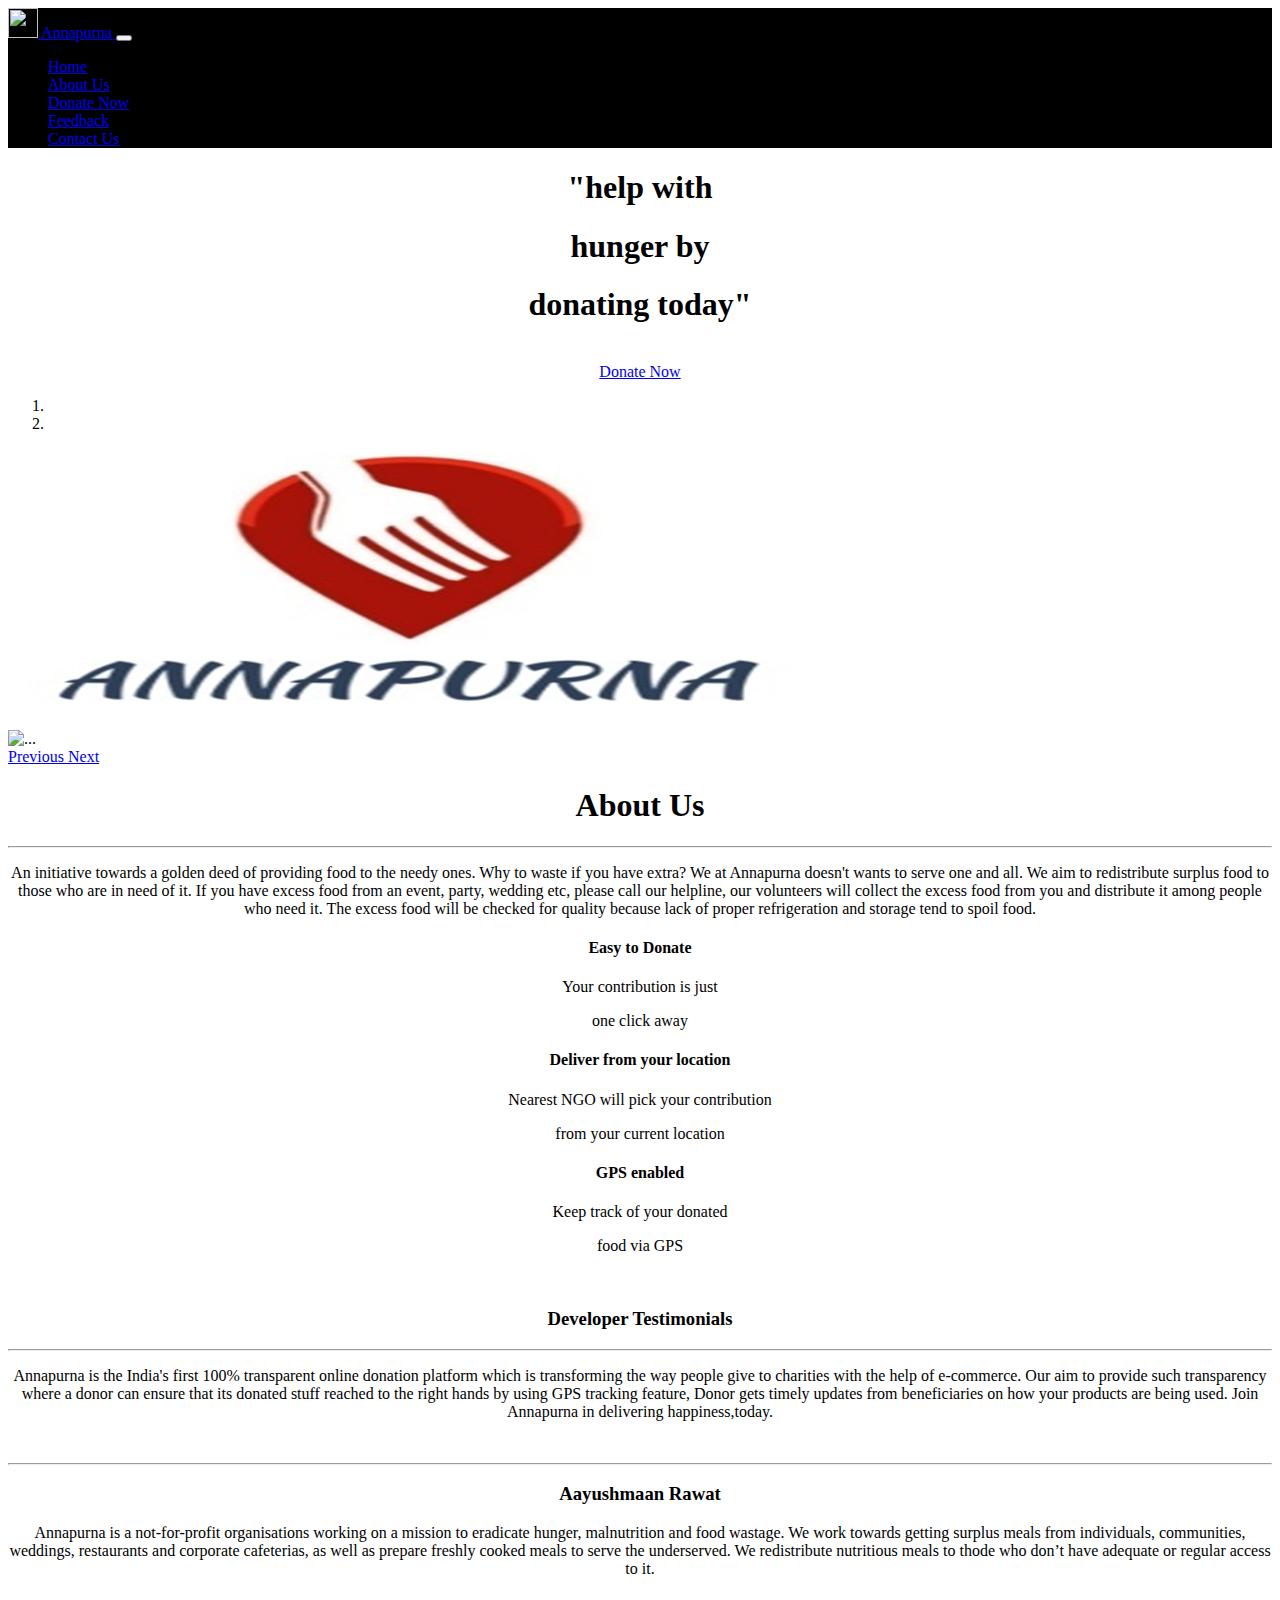
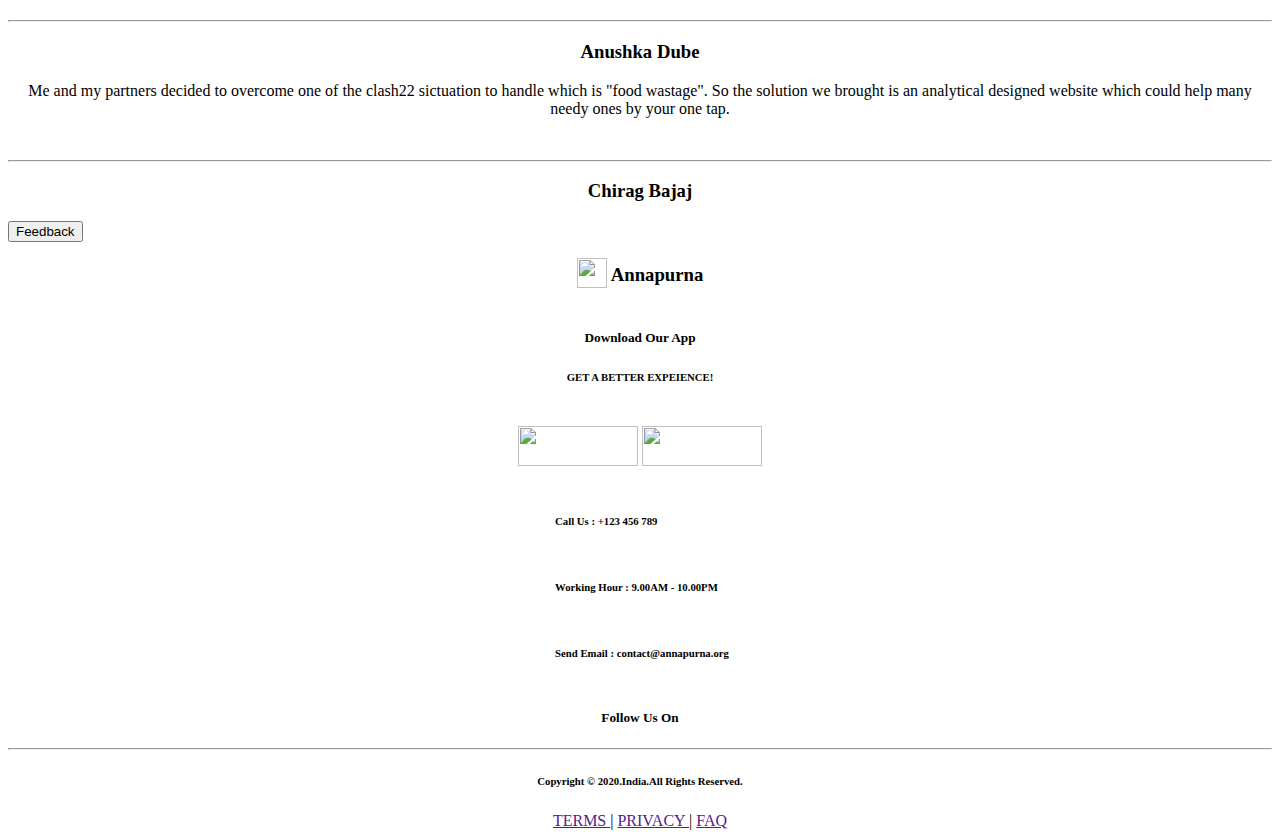
==== commit 816ea0c9: "Update index.html" ====
--- a/index.html
+++ b/index.html
@@ -7,11 +7,11 @@
 
 
 <link rel="stylesheet" href="https://cdn.jsdelivr.net/npm/bootstrap@4.5.3/dist/css/bootstrap.min.css" integrity="sha384-TX8t27EcRE3e/ihU7zmQxVncDAy5uIKz4rEkgIXeMed4M0jlfIDPvg6uqKI2xXr2" crossorigin="anonymous">
-<link rel="stylesheet" href="styles.css" href="https://fonts.googleapis.com/css?family=Sofia&effect=fire">
+<link rel="stylesheet" href="temp.css" href="https://fonts.googleapis.com/css?family=Sofia&effect=fire">
 <script src="https://kit.fontawesome.com/e1307fa241.js" crossorigin="anonymous"></script>
 <script src="https://code.jquery.com/jquery-3.5.1.slim.min.js" integrity="sha384-DfXdz2htPH0lsSSs5nCTpuj/zy4C+OGpamoFVy38MVBnE+IbbVYUew+OrCXaRkfj" crossorigin="anonymous"></script>
 <script src="https://cdn.jsdelivr.net/npm/bootstrap@4.5.3/dist/js/bootstrap.bundle.min.js" integrity="sha384-ho+j7jyWK8fNQe+A12Hb8AhRq26LrZ/JpcUGGOn+Y7RsweNrtN/tE3MoK7ZeZDyx" crossorigin="anonymous"></script>
-<link rel="icon" href="favicon.ico">
+<link rel="icon" href="E:\web development\favicon.ico">
 <link rel="apple-touch-icon" sizes="180x180" href="/apple-touch-icon.png">
 <link rel="icon" type="image/png" sizes="32x32" href="/favicon-32x32.png">
 <link rel="icon" type="image/png" sizes="16x16" href="/favicon-16x16.png">
@@ -26,7 +26,7 @@
 
 <nav class="navbar navbar-expand-lg navbar-dark " style=" background-color: #000;">
   <a class="navbar-brand" href="temp.html">
-         <img src="logo.png" width="30" height="30" class="d-inline-block align-top" alt="" loading="lazy">
+         <img src="E:\web development\logo.png" width="30" height="30" class="d-inline-block align-top" alt="" loading="lazy">
 		 <span  class="logoname" > Annapurna</span>
 		 
     </a>     
@@ -269,7 +269,7 @@
 	<table id="logotable">
 		<tr>
 			<td class="td">
-				<img src="logo.png"height="30px" width="30px">
+				<img src="E:\web development\logo.png"height="30px" width="30px">
 			</td>
 			<td class="td">
 				<h3 id="lastname">Annapurna </h3>
@@ -279,50 +279,54 @@
     </center>
 <center>
 	<div class="lasttopic">
-		<div class="space" id="cont">
+		<div class="row" id="cont">
             <div class="tab1 col-lg-6 col-md-12 col-sm-12">
 
-   <h5 id="a">	Download Our App</h5>
-   <h6 id="b">GET A BETTER EXPEIENCE!</h6>
-   <br>
-   <img id="googleplay" src="googleplay.png" height="40px" width=120px;>
-   <img id="applestore" src="applestore.png" height="40px" width=120px;>
-   <br>
-   <br>
-   </div>
-
-   <div class="tab2 col-lg-6 col-md-12 col-sm-12">
-   <table>
+                        <h5 id="a">	Download Our App</h5>
+                        <h6 id="b">GET A BETTER EXPEIENCE!</h6>
+                        <br>
+                        <img id="googleplay" src="E:\web development\googleplay.png" height="40px" width=120px;>
+                        <img id="applestore" src="E:\web development\applestore.png" height="40px" width=120px;>
+                        <br>
+                        <br>
+            </div>
+            <div class="tab2 col-lg-6 col-md-12 col-sm-12">
+                        <table>
+		                    <tr>
+		                     <td>
+		                     	<i class="fas fa-phone-volume fa-2x" id="i1"></i>
+	                     	 </td>
+		                     <td>
+			                    <h6 id="e">Call Us    :   <span class="lighttext">+123 456 789</span></h6>
+	                         </td>
+	                        </tr>	
+
+	                        <tr>
+			                  <td>
+		 		                     <i class="fas fa-clock fa-2x" id="i2"></i>
+			                  </td>
+			                  <td>
+			                        	<h6 id="f">Working Hour    :      <span class="lighttext">9.00AM - 10.00PM</span></h6>
+			                  </td>
+	                        </tr>
 	
-	<tr>
-		<td>
-			<i class="fas fa-phone-volume fa-2x" id="i1"></i>
-		</td>
-		<td>
-			<h6 id="e">Call Us    :   <span class="lighttext">+123 456 789</span></h6>
-		</td>
-	</tr>	
-
-	<tr>
-			<td>
-				<i class="fas fa-clock fa-2x" id="i2"></i>
-			</td>
-			<td>
-				<h6 id="f">Working Hour    :      <span class="lighttext">9.00AM - 10.00PM</span></h6>
-			</td>
-	</tr>
-	
-	<tr>
-		<td>
-			<i class="fas fa-envelope fa-2x" id="i3"></i>
-		</td>
-		<td>
-			<h6 id="g">Send Email :  <span class="lighttext">contact@annapurna.org</span></h6>
-		</td>
-	</tr>
-</table>
-</div> 
-</div>
+	                        <tr>
+	                          	<td>
+		                           	<i class="fas fa-envelope fa-2x" id="i3"></i>
+		                        </td>
+		                        <td>
+		                             	<h6 id="g">Send Email :  <span class="lighttext">contact@annapurna.org</span></h6>
+		                        </td>
+	                        </tr>
+                        </table>
+            </div> 
+</div>
+</div>
+
+
+
+
+
 <h5 id="c">Follow Us On</h5>
 <a href="https://www.linkedin.com/in/aayushmaan-rawat-a199621b1/" class="buttn buttn-sm" ><i class="fab fa-linkedin-in"></i></a>
          <a href="https://twitter.com/Ayushmaan_Rawat" class="buttn buttn-sm"><i class="fab fa-twitter"></i></a>
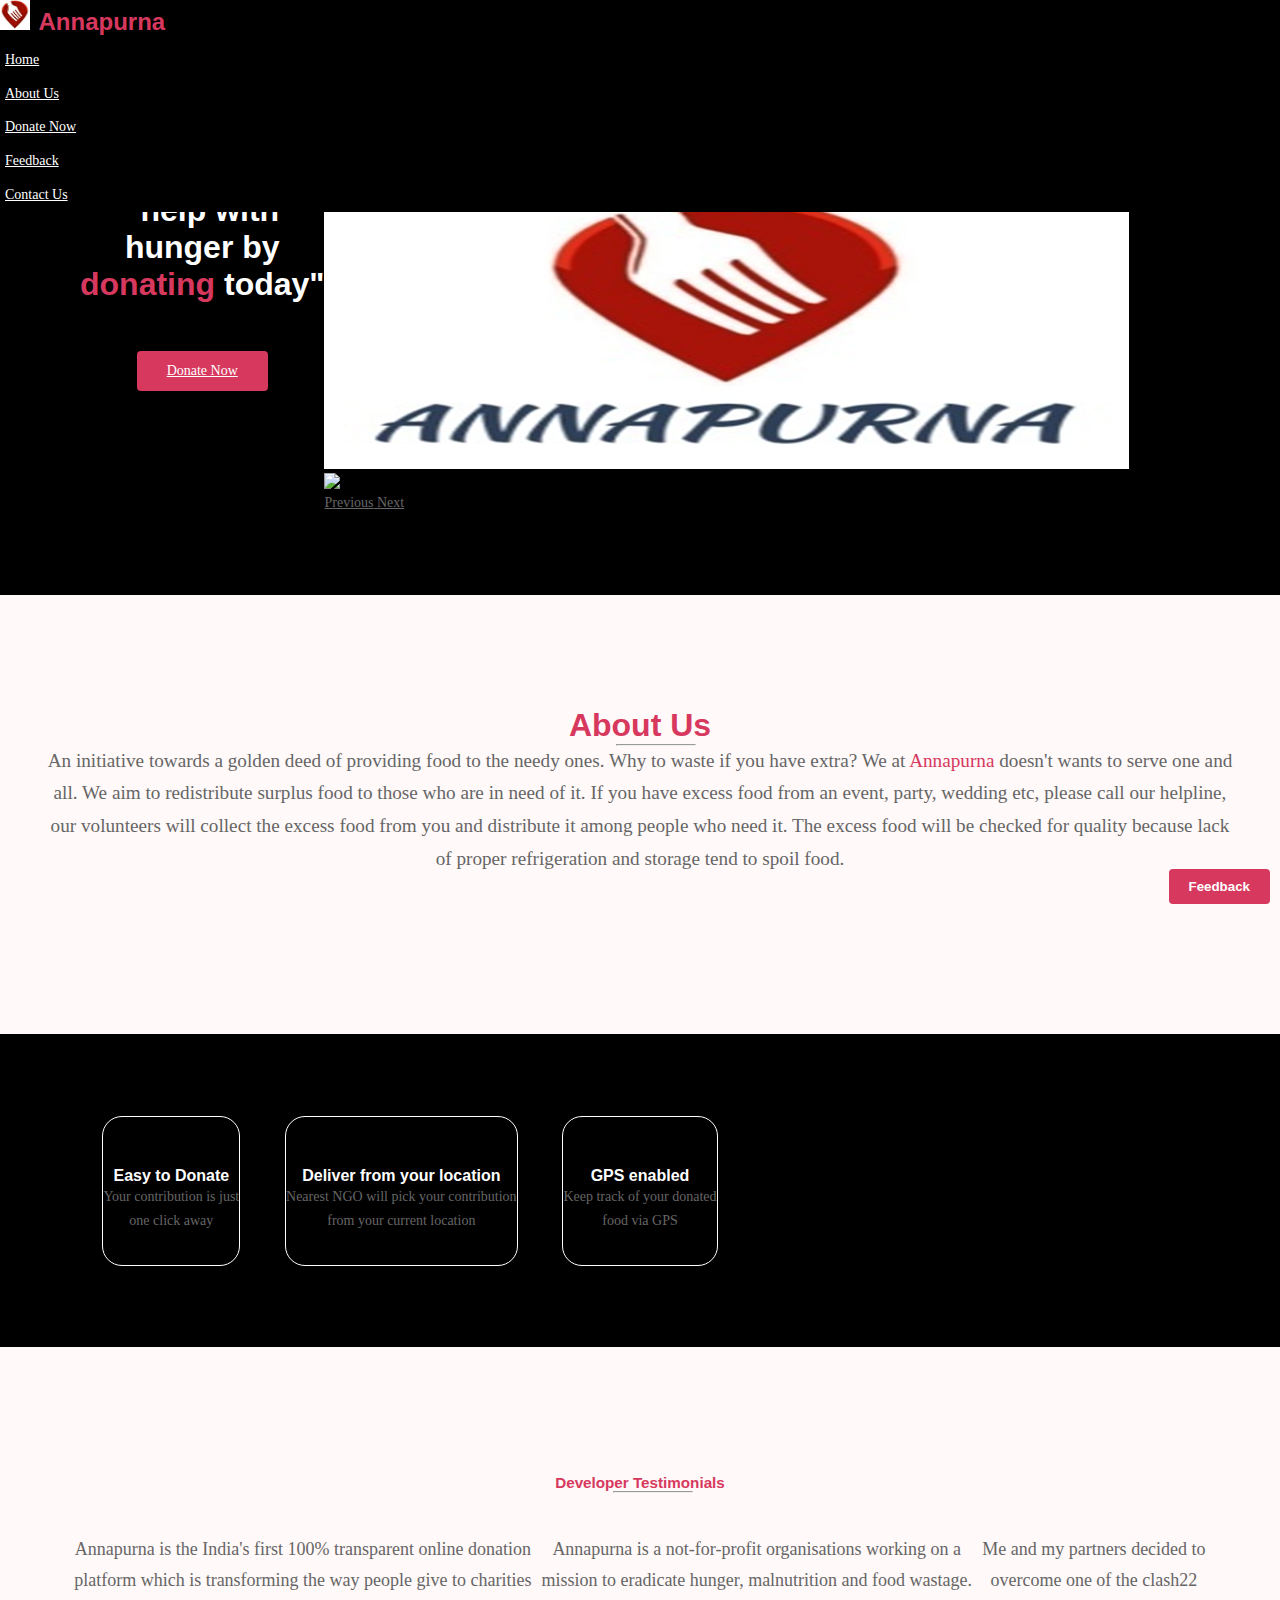
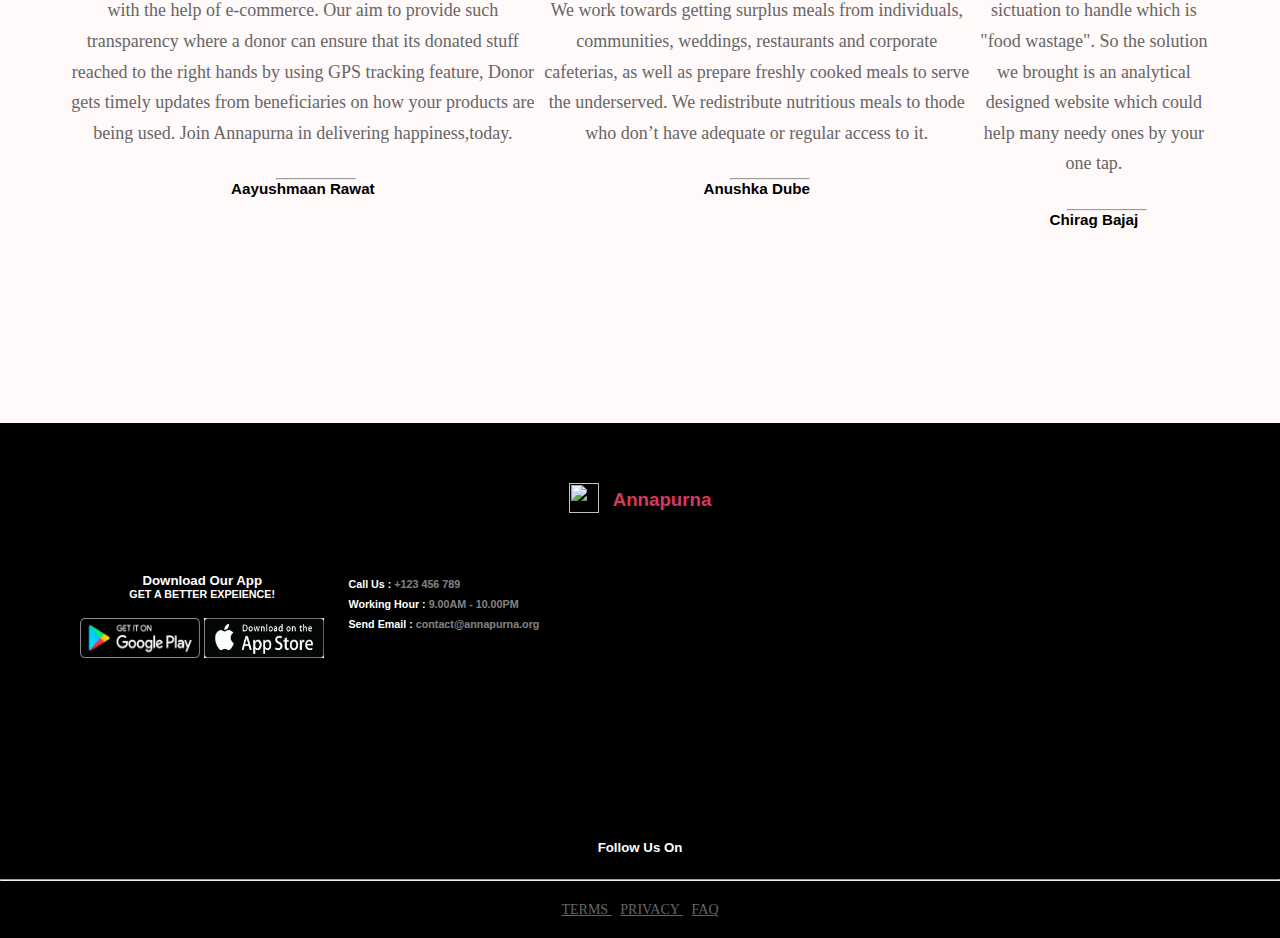
==== commit 0129ae7c: "Update index.html" ====
--- a/index.html
+++ b/index.html
@@ -7,11 +7,11 @@
 
 
 <link rel="stylesheet" href="https://cdn.jsdelivr.net/npm/bootstrap@4.5.3/dist/css/bootstrap.min.css" integrity="sha384-TX8t27EcRE3e/ihU7zmQxVncDAy5uIKz4rEkgIXeMed4M0jlfIDPvg6uqKI2xXr2" crossorigin="anonymous">
-<link rel="stylesheet" href="temp.css" href="https://fonts.googleapis.com/css?family=Sofia&effect=fire">
+<link rel="stylesheet" href="styles.css" href="https://fonts.googleapis.com/css?family=Sofia&effect=fire">
 <script src="https://kit.fontawesome.com/e1307fa241.js" crossorigin="anonymous"></script>
 <script src="https://code.jquery.com/jquery-3.5.1.slim.min.js" integrity="sha384-DfXdz2htPH0lsSSs5nCTpuj/zy4C+OGpamoFVy38MVBnE+IbbVYUew+OrCXaRkfj" crossorigin="anonymous"></script>
 <script src="https://cdn.jsdelivr.net/npm/bootstrap@4.5.3/dist/js/bootstrap.bundle.min.js" integrity="sha384-ho+j7jyWK8fNQe+A12Hb8AhRq26LrZ/JpcUGGOn+Y7RsweNrtN/tE3MoK7ZeZDyx" crossorigin="anonymous"></script>
-<link rel="icon" href="E:\web development\favicon.ico">
+<link rel="icon" href="favicon.ico">
 <link rel="apple-touch-icon" sizes="180x180" href="/apple-touch-icon.png">
 <link rel="icon" type="image/png" sizes="32x32" href="/favicon-32x32.png">
 <link rel="icon" type="image/png" sizes="16x16" href="/favicon-16x16.png">
@@ -26,7 +26,7 @@
 
 <nav class="navbar navbar-expand-lg navbar-dark " style=" background-color: #000;">
   <a class="navbar-brand" href="temp.html">
-         <img src="E:\web development\logo.png" width="30" height="30" class="d-inline-block align-top" alt="" loading="lazy">
+         <img src="logo.png" width="30" height="30" class="d-inline-block align-top" alt="" loading="lazy">
 		 <span  class="logoname" > Annapurna</span>
 		 
     </a>     
@@ -285,8 +285,8 @@
                         <h5 id="a">	Download Our App</h5>
                         <h6 id="b">GET A BETTER EXPEIENCE!</h6>
                         <br>
-                        <img id="googleplay" src="E:\web development\googleplay.png" height="40px" width=120px;>
-                        <img id="applestore" src="E:\web development\applestore.png" height="40px" width=120px;>
+                        <img id="googleplay" src="googleplay.png" height="40px" width=120px;>
+                        <img id="applestore" src="applestore.png" height="40px" width=120px;>
                         <br>
                         <br>
             </div>
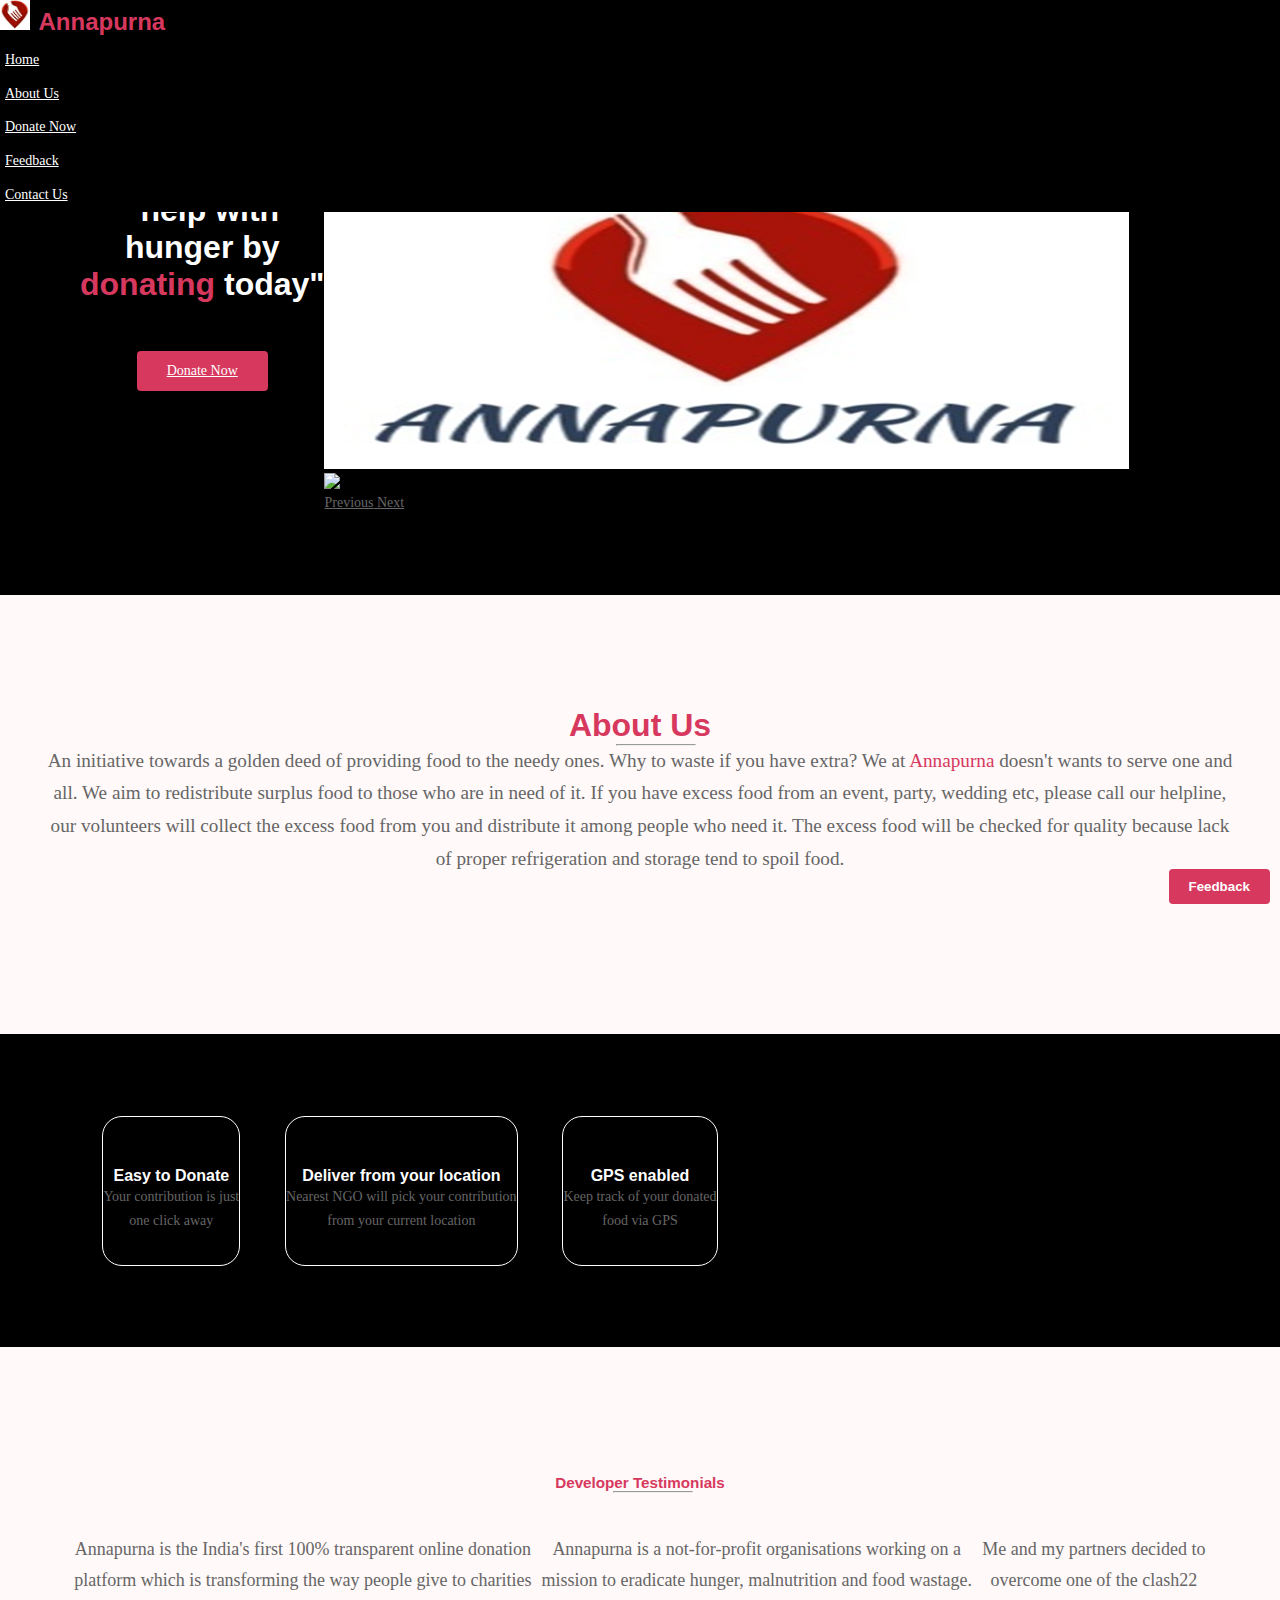
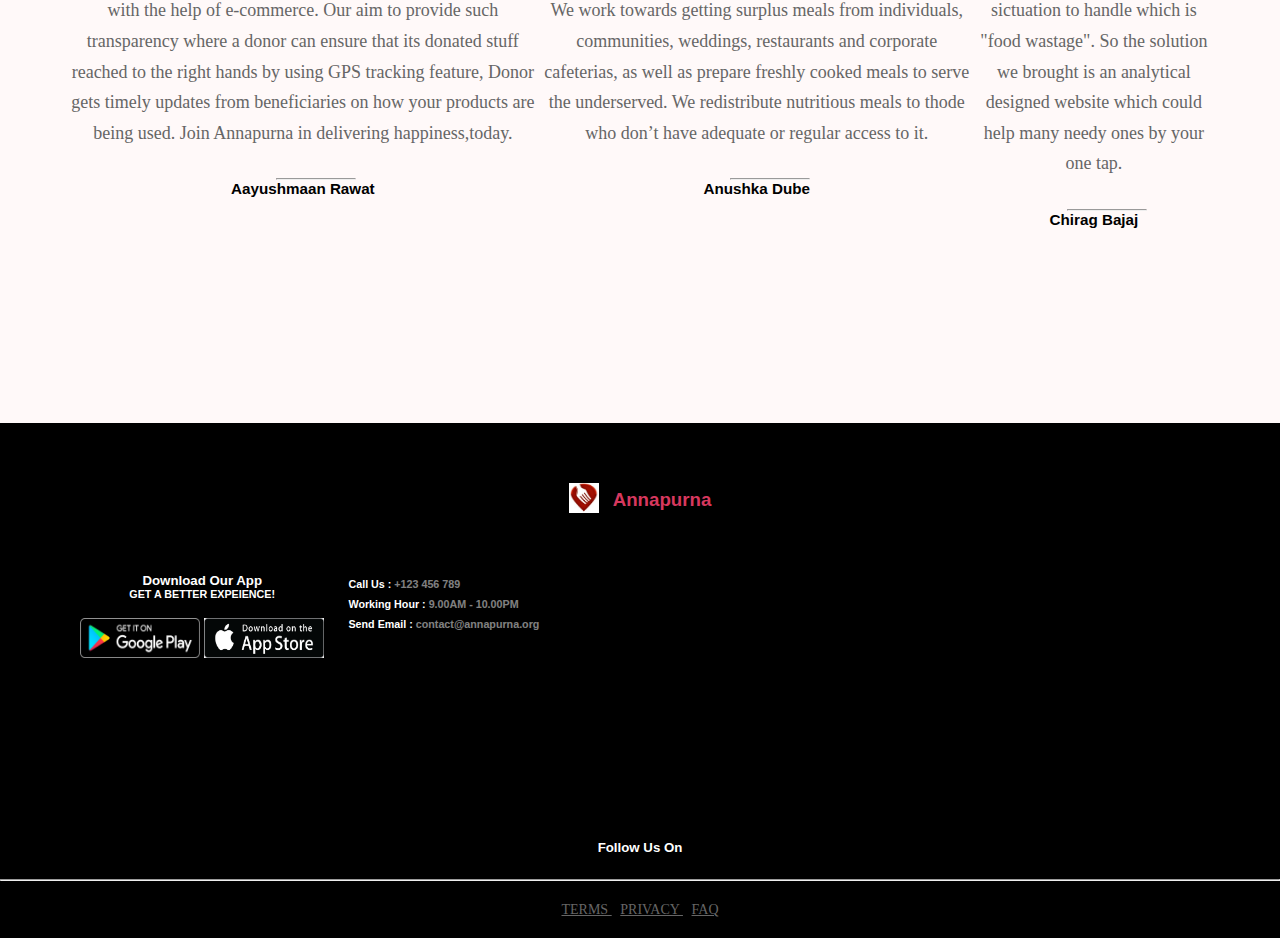
==== commit 6bfb4e68: "Update index.html" ====
--- a/index.html
+++ b/index.html
@@ -269,7 +269,7 @@
 	<table id="logotable">
 		<tr>
 			<td class="td">
-				<img src="E:\web development\logo.png"height="30px" width="30px">
+				<img src="logo.png"height="30px" width="30px">
 			</td>
 			<td class="td">
 				<h3 id="lastname">Annapurna </h3>
